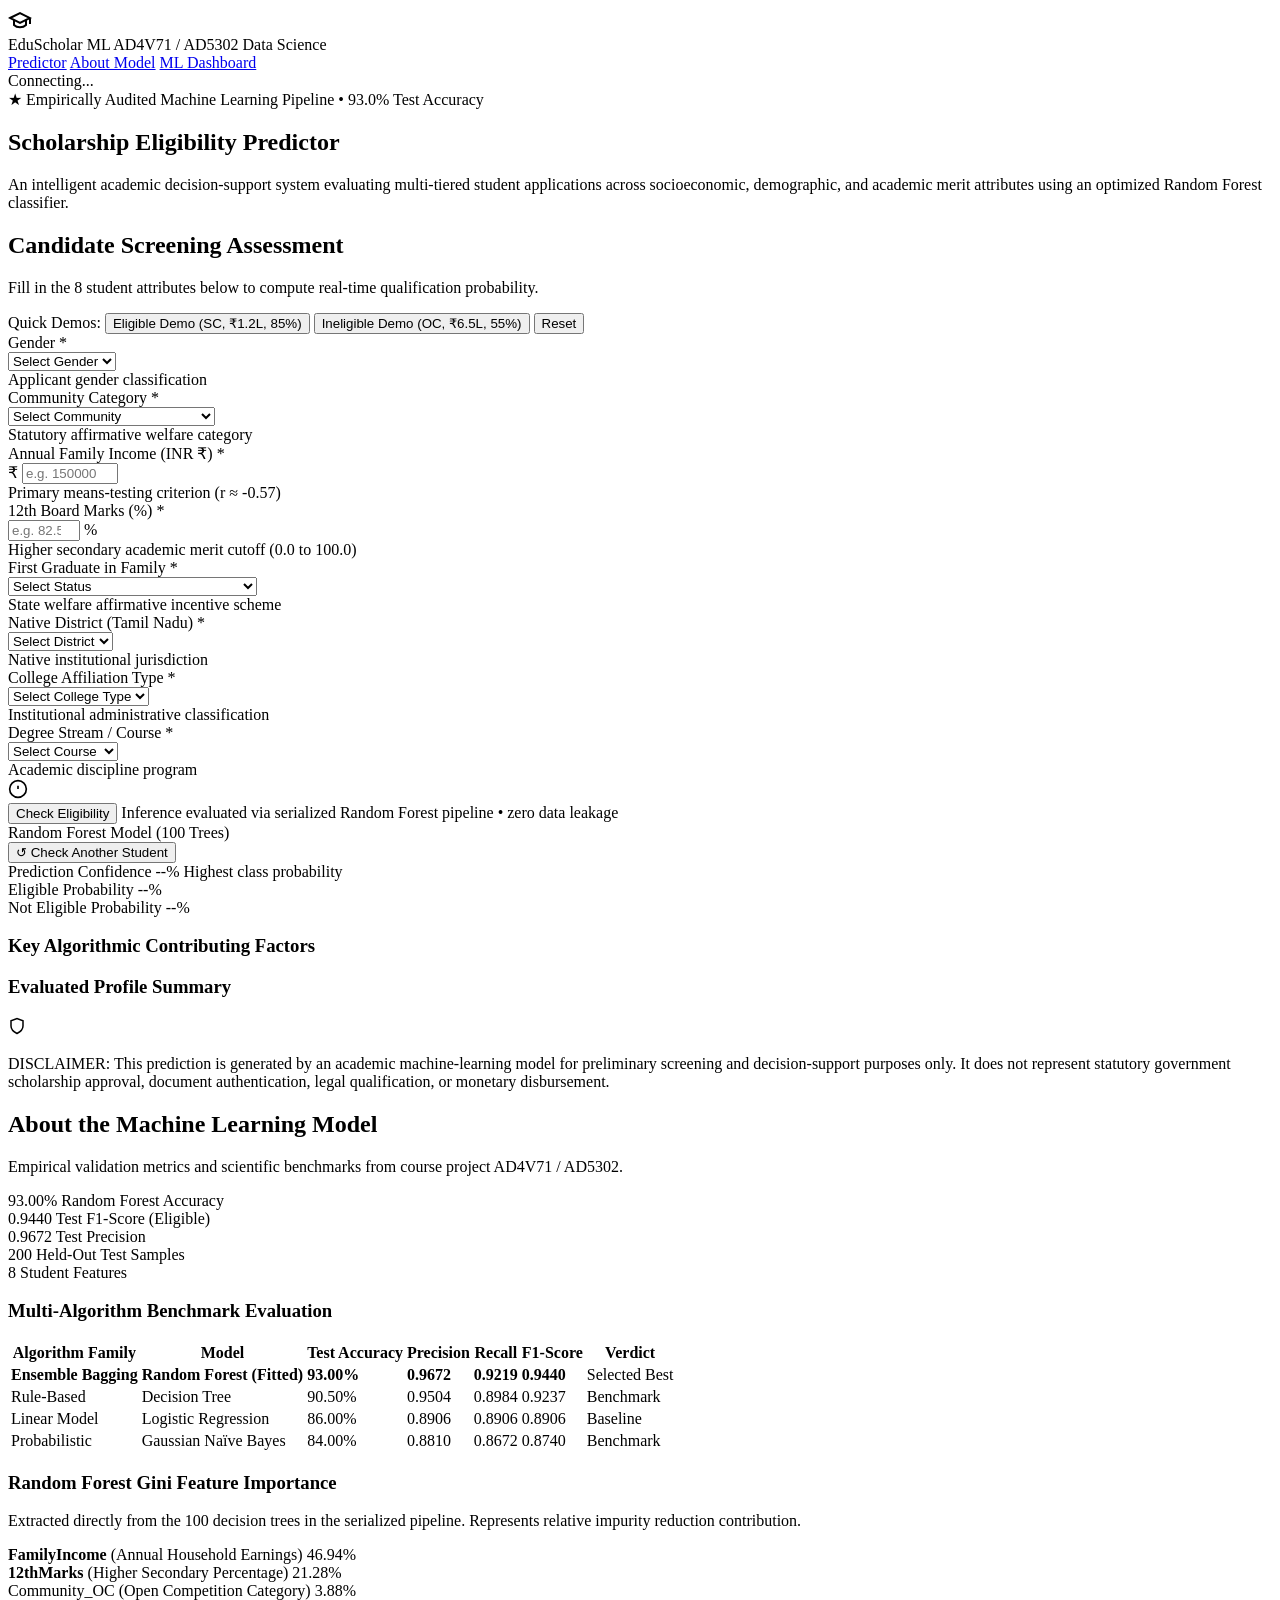
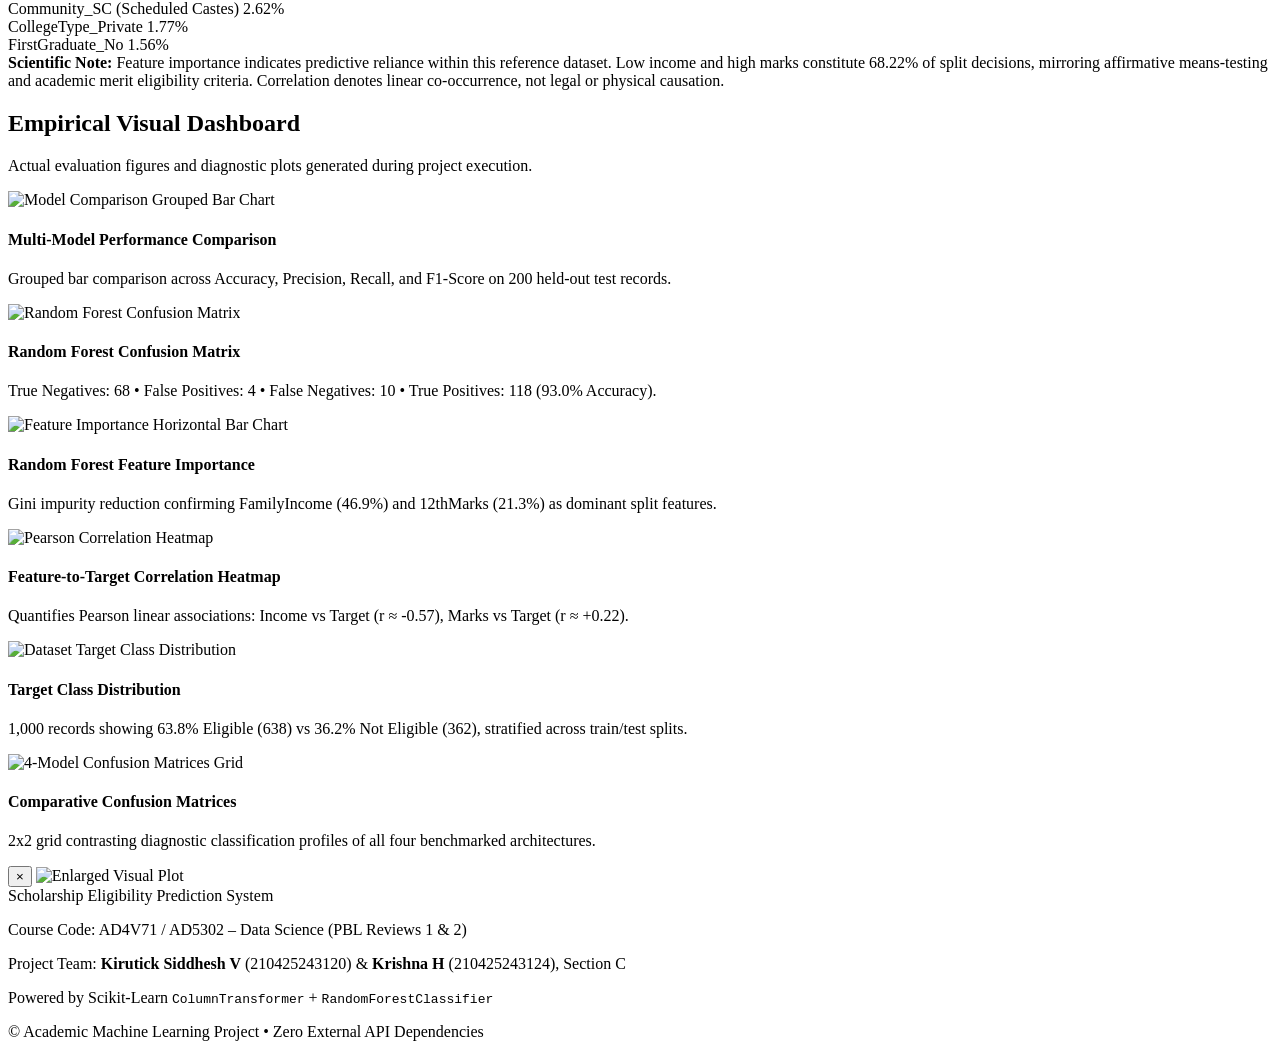
==== web/templates/index.html @ 1b5225aa "Add Vercel deployment and web interface" ====
<!DOCTYPE html>
<html lang="en">
<head>
  <meta charset="UTF-8">
  <meta name="viewport" content="width=device-width, initial-scale=1.0">
  <title>Scholarship Eligibility Predictor | Data Science ML System</title>
  <link rel="preconnect" href="https://fonts.googleapis.com">
  <link rel="preconnect" href="https://fonts.gstatic.com" crossorigin>
  <link href="https://fonts.googleapis.com/css2?family=Outfit:wght@300;400;500;600;700;800&family=Plus+Jakarta+Sans:wght@400;500;600;700&display=swap" rel="stylesheet">
  <link rel="icon" href="data:image/svg+xml,<svg xmlns='http://www.w3.org/2000/svg' viewBox='0 0 24 24' fill='%234F46E5'><path d='M12 2L1 7l11 5 9-4.09V17h2V7L12 2zm-7 8.18v5.64C5 18.78 8.13 21 12 21s7-2.22 7-5.18v-5.64l-7 3.18-7-3.18z'/></svg>">
  <link rel="stylesheet" href="/static/css/style.css">
</head>
<body>
  <!-- Header / Navigation Bar -->
  <header class="site-header">
    <div class="header-container">
      <div class="brand">
        <div class="brand-icon">
          <svg width="24" height="24" viewBox="0 0 24 24" fill="none" stroke="currentColor" stroke-width="2">
            <path d="M22 10v6M2 10l10-5 10 5-10 5z"></path>
            <path d="M6 12v5c3 3 9 3 12 0v-5"></path>
          </svg>
        </div>
        <div class="brand-text">
          <span class="brand-title">EduScholar ML</span>
          <span class="brand-subtitle">AD4V71 / AD5302 Data Science</span>
        </div>
      </div>
      <nav class="nav-links">
        <a href="#predictor" class="nav-link active">Predictor</a>
        <a href="#about-model" class="nav-link">About Model</a>
        <a href="#dashboard" class="nav-link">ML Dashboard</a>
        <div class="system-status-pill" id="system-status-pill" title="Server & Pipeline Status">
          <span class="status-dot"></span>
          <span id="status-text">Connecting...</span>
        </div>
      </nav>
    </div>
  </header>

  <!-- Hero Section -->
  <section class="hero-section">
    <div class="hero-content">
      <div class="hero-badge">
        <span class="badge-icon">&#9733;</span>
        <span>Empirically Audited Machine Learning Pipeline &bull; 93.0% Test Accuracy</span>
      </div>
      <h1 class="hero-title">Scholarship Eligibility Predictor</h1>
      <p class="hero-description">
        An intelligent academic decision-support system evaluating multi-tiered student applications 
        across socioeconomic, demographic, and academic merit attributes using an optimized 
        Random Forest classifier.
      </p>
    </div>
  </section>

  <!-- Main Container -->
  <main class="main-content">
    <!-- Predictor Card Section -->
    <section id="predictor" class="section-container">
      <div class="card predictor-card">
        <div class="card-header">
          <div class="card-header-titles">
            <h2 class="card-title">Candidate Screening Assessment</h2>
            <p class="card-subtitle">Fill in the 8 student attributes below to compute real-time qualification probability.</p>
          </div>
          <div class="preset-buttons">
            <span class="preset-label">Quick Demos:</span>
            <button type="button" class="btn btn-sm btn-outline" id="load-eligible-btn" title="Load verified eligible applicant profile">
              Eligible Demo (SC, ₹1.2L, 85%)
            </button>
            <button type="button" class="btn btn-sm btn-outline" id="load-ineligible-btn" title="Load verified ineligible applicant profile">
              Ineligible Demo (OC, ₹6.5L, 55%)
            </button>
            <button type="button" class="btn btn-sm btn-ghost" id="reset-form-btn" title="Reset all input fields">
              Reset
            </button>
          </div>
        </div>

        <form id="prediction-form" class="prediction-form" novalidate>
          <div class="form-grid">
            <!-- Field 1: Gender -->
            <div class="form-group">
              <label for="gender" class="form-label">
                Gender <span class="required">*</span>
              </label>
              <div class="select-wrapper">
                <select id="gender" name="Gender" class="form-select" required>
                  <option value="" disabled selected>Select Gender</option>
                  <option value="Female">Female</option>
                  <option value="Male">Male</option>
                </select>
              </div>
              <span class="field-hint">Applicant gender classification</span>
            </div>

            <!-- Field 2: Community -->
            <div class="form-group">
              <label for="community" class="form-label">
                Community Category <span class="required">*</span>
              </label>
              <div class="select-wrapper">
                <select id="community" name="Community" class="form-select" required>
                  <option value="" disabled selected>Select Community</option>
                  <option value="BC">BC (Backward Classes)</option>
                  <option value="MBC">MBC (Most Backward Classes)</option>
                  <option value="SC">SC (Scheduled Castes)</option>
                  <option value="ST">ST (Scheduled Tribes)</option>
                  <option value="OC">OC (Open Competition)</option>
                </select>
              </div>
              <span class="field-hint">Statutory affirmative welfare category</span>
            </div>

            <!-- Field 3: Family Income -->
            <div class="form-group">
              <label for="familyIncome" class="form-label">
                Annual Family Income (INR ₹) <span class="required">*</span>
              </label>
              <div class="input-prefix-wrapper">
                <span class="input-prefix">&#8377;</span>
                <input 
                  type="number" 
                  id="familyIncome" 
                  name="FamilyIncome" 
                  class="form-input" 
                  placeholder="e.g. 150000" 
                  min="0" 
                  max="10000000" 
                  step="1000"
                  required
                >
              </div>
              <div class="field-meta">
                <span class="field-hint">Primary means-testing criterion (r &approx; -0.57)</span>
                <span id="income-formatted" class="formatted-tag"></span>
              </div>
            </div>

            <!-- Field 4: 12th Marks -->
            <div class="form-group">
              <label for="twelfthMarks" class="form-label">
                12th Board Marks (%) <span class="required">*</span>
              </label>
              <div class="input-suffix-wrapper">
                <input 
                  type="number" 
                  id="twelfthMarks" 
                  name="12thMarks" 
                  class="form-input" 
                  placeholder="e.g. 82.5" 
                  min="0" 
                  max="100" 
                  step="0.1"
                  required
                >
                <span class="input-suffix">%</span>
              </div>
              <span class="field-hint">Higher secondary academic merit cutoff (0.0 to 100.0)</span>
            </div>

            <!-- Field 5: First Graduate -->
            <div class="form-group">
              <label for="firstGraduate" class="form-label">
                First Graduate in Family <span class="required">*</span>
              </label>
              <div class="select-wrapper">
                <select id="firstGraduate" name="FirstGraduate" class="form-select" required>
                  <option value="" disabled selected>Select Status</option>
                  <option value="Yes">Yes (First Generation Degree Student)</option>
                  <option value="No">No</option>
                </select>
              </div>
              <span class="field-hint">State welfare affirmative incentive scheme</span>
            </div>

            <!-- Field 6: District -->
            <div class="form-group">
              <label for="district" class="form-label">
                Native District (Tamil Nadu) <span class="required">*</span>
              </label>
              <div class="select-wrapper">
                <select id="district" name="District" class="form-select" required>
                  <option value="" disabled selected>Select District</option>
                  <option value="Chennai">Chennai</option>
                  <option value="Coimbatore">Coimbatore</option>
                  <option value="Erode">Erode</option>
                  <option value="Kanchipuram">Kanchipuram</option>
                  <option value="Madurai">Madurai</option>
                  <option value="Salem">Salem</option>
                  <option value="Thanjavur">Thanjavur</option>
                  <option value="Tiruchirappalli">Tiruchirappalli</option>
                  <option value="Tirunelveli">Tirunelveli</option>
                  <option value="Vellore">Vellore</option>
                </select>
              </div>
              <span class="field-hint">Native institutional jurisdiction</span>
            </div>

            <!-- Field 7: College Type -->
            <div class="form-group">
              <label for="collegeType" class="form-label">
                College Affiliation Type <span class="required">*</span>
              </label>
              <div class="select-wrapper">
                <select id="collegeType" name="CollegeType" class="form-select" required>
                  <option value="" disabled selected>Select College Type</option>
                  <option value="Government">Government</option>
                  <option value="Government Aided">Government Aided</option>
                  <option value="Private">Private</option>
                </select>
              </div>
              <span class="field-hint">Institutional administrative classification</span>
            </div>

            <!-- Field 8: Course -->
            <div class="form-group">
              <label for="course" class="form-label">
                Degree Stream / Course <span class="required">*</span>
              </label>
              <div class="select-wrapper">
                <select id="course" name="Course" class="form-select" required>
                  <option value="" disabled selected>Select Course</option>
                  <option value="Engineering">Engineering</option>
                  <option value="Arts & Science">Arts & Science</option>
                  <option value="Commerce">Commerce</option>
                  <option value="Management">Management</option>
                  <option value="Medical">Medical</option>
                </select>
              </div>
              <span class="field-hint">Academic discipline program</span>
            </div>
          </div>

          <!-- Error Alert Banner -->
          <div id="form-error" class="error-banner hidden" role="alert">
            <svg width="20" height="20" viewBox="0 0 24 24" fill="none" stroke="currentColor" stroke-width="2">
              <circle cx="12" cy="12" r="10"></circle>
              <line x1="12" y1="8" x2="12" y2="12"></line>
              <line x1="12" y1="16" x2="12.01" y2="16"></line>
            </svg>
            <span id="error-message"></span>
          </div>

          <!-- Submit Action -->
          <div class="form-actions">
            <button type="submit" class="btn btn-primary btn-lg" id="submit-btn">
              <span class="btn-text">Check Eligibility</span>
              <span class="btn-spinner hidden" id="btn-spinner"></span>
            </button>
            <span class="action-note">Inference evaluated via serialized Random Forest pipeline &bull; zero data leakage</span>
          </div>
        </form>
      </div>

      <!-- Result Card Container (Dynamically Revealed) -->
      <div id="result-container" class="result-card hidden">
        <div class="result-header">
          <div class="result-badge-container">
            <div id="result-badge" class="result-badge">
              <span id="result-icon" class="result-icon"></span>
              <span id="result-title" class="result-title"></span>
            </div>
            <span class="result-meta-tag">Random Forest Model (100 Trees)</span>
          </div>
          <button type="button" class="btn btn-sm btn-outline" id="check-another-btn">
            &#8634; Check Another Student
          </button>
        </div>

        <div class="result-body">
          <!-- Probability Meters -->
          <div class="metrics-grid">
            <div class="metric-card">
              <span class="metric-label">Prediction Confidence</span>
              <span class="metric-value highlight" id="confidence-value">--%</span>
              <span class="metric-sub">Highest class probability</span>
            </div>
            <div class="metric-card">
              <span class="metric-label">Eligible Probability</span>
              <span class="metric-value" id="eligible-prob-value">--%</span>
              <div class="progress-bar-track">
                <div class="progress-bar-fill eligible-fill" id="eligible-progress" style="width: 0%;"></div>
              </div>
            </div>
            <div class="metric-card">
              <span class="metric-label">Not Eligible Probability</span>
              <span class="metric-value" id="not-eligible-prob-value">--%</span>
              <div class="progress-bar-track">
                <div class="progress-bar-fill ineligible-fill" id="not-eligible-progress" style="width: 0%;"></div>
              </div>
            </div>
          </div>

          <!-- Decision Factors Summary -->
          <div class="factors-section">
            <h3 class="factors-title">Key Algorithmic Contributing Factors</h3>
            <ul class="factors-list" id="factors-list"></ul>
          </div>

          <!-- Student Input Summary Breakdown -->
          <div class="summary-section">
            <h3 class="summary-title">Evaluated Profile Summary</h3>
            <div class="summary-grid" id="summary-grid"></div>
          </div>

          <!-- Mandatory Disclaimer -->
          <div class="disclaimer-box">
            <svg width="18" height="18" viewBox="0 0 24 24" fill="none" stroke="currentColor" stroke-width="2">
              <path d="M12 22s8-4 8-10V5l-8-3-8 3v7c0 6 8 10 8 10z"></path>
            </svg>
            <p id="disclaimer-text">
              DISCLAIMER: This prediction is generated by an academic machine-learning model for preliminary 
              screening and decision-support purposes only. It does not represent statutory government scholarship 
              approval, document authentication, legal qualification, or monetary disbursement.
            </p>
          </div>
        </div>
      </div>
    </section>

    <!-- About the Model Section -->
    <section id="about-model" class="section-container">
      <div class="card info-card">
        <div class="card-header">
          <div>
            <h2 class="card-title">About the Machine Learning Model</h2>
            <p class="card-subtitle">Empirical validation metrics and scientific benchmarks from course project AD4V71 / AD5302.</p>
          </div>
        </div>

        <!-- Key Stats Pills -->
        <div class="stats-overview-grid">
          <div class="stat-pill">
            <span class="stat-num">93.00%</span>
            <span class="stat-desc">Random Forest Accuracy</span>
          </div>
          <div class="stat-pill">
            <span class="stat-num">0.9440</span>
            <span class="stat-desc">Test F1-Score (Eligible)</span>
          </div>
          <div class="stat-pill">
            <span class="stat-num">0.9672</span>
            <span class="stat-desc">Test Precision</span>
          </div>
          <div class="stat-pill">
            <span class="stat-num">200</span>
            <span class="stat-desc">Held-Out Test Samples</span>
          </div>
          <div class="stat-pill">
            <span class="stat-num">8</span>
            <span class="stat-desc">Student Features</span>
          </div>
        </div>

        <!-- Algorithm Comparison Table -->
        <div class="table-container">
          <h3 class="sub-heading">Multi-Algorithm Benchmark Evaluation</h3>
          <table class="data-table">
            <thead>
              <tr>
                <th>Algorithm Family</th>
                <th>Model</th>
                <th>Test Accuracy</th>
                <th>Precision</th>
                <th>Recall</th>
                <th>F1-Score</th>
                <th>Verdict</th>
              </tr>
            </thead>
            <tbody>
              <tr class="highlight-row">
                <td><strong>Ensemble Bagging</strong></td>
                <td><strong>Random Forest (Fitted)</strong></td>
                <td><strong>93.00%</strong></td>
                <td><strong>0.9672</strong></td>
                <td><strong>0.9219</strong></td>
                <td><strong>0.9440</strong></td>
                <td><span class="badge badge-success">Selected Best</span></td>
              </tr>
              <tr>
                <td>Rule-Based</td>
                <td>Decision Tree</td>
                <td>90.50%</td>
                <td>0.9504</td>
                <td>0.8984</td>
                <td>0.9237</td>
                <td><span class="badge">Benchmark</span></td>
              </tr>
              <tr>
                <td>Linear Model</td>
                <td>Logistic Regression</td>
                <td>86.00%</td>
                <td>0.8906</td>
                <td>0.8906</td>
                <td>0.8906</td>
                <td><span class="badge">Baseline</span></td>
              </tr>
              <tr>
                <td>Probabilistic</td>
                <td>Gaussian Naïve Bayes</td>
                <td>84.00%</td>
                <td>0.8810</td>
                <td>0.8672</td>
                <td>0.8740</td>
                <td><span class="badge">Benchmark</span></td>
              </tr>
            </tbody>
          </table>
        </div>

        <!-- Feature Importance Table -->
        <div class="feature-importance-section">
          <h3 class="sub-heading">Random Forest Gini Feature Importance</h3>
          <p class="section-p">Extracted directly from the 100 decision trees in the serialized pipeline. Represents relative impurity reduction contribution.</p>
          <div class="fi-bars-list">
            <div class="fi-row">
              <div class="fi-meta">
                <span class="fi-name"><strong>FamilyIncome</strong> (Annual Household Earnings)</span>
                <span class="fi-val">46.94%</span>
              </div>
              <div class="fi-bar-track">
                <div class="fi-bar-fill primary-fill" style="width: 46.94%;"></div>
              </div>
            </div>
            <div class="fi-row">
              <div class="fi-meta">
                <span class="fi-name"><strong>12thMarks</strong> (Higher Secondary Percentage)</span>
                <span class="fi-val">21.28%</span>
              </div>
              <div class="fi-bar-track">
                <div class="fi-bar-fill secondary-fill" style="width: 21.28%;"></div>
              </div>
            </div>
            <div class="fi-row">
              <div class="fi-meta">
                <span class="fi-name">Community_OC (Open Competition Category)</span>
                <span class="fi-val">3.88%</span>
              </div>
              <div class="fi-bar-track">
                <div class="fi-bar-fill" style="width: 3.88%;"></div>
              </div>
            </div>
            <div class="fi-row">
              <div class="fi-meta">
                <span class="fi-name">Community_SC (Scheduled Castes)</span>
                <span class="fi-val">2.62%</span>
              </div>
              <div class="fi-bar-track">
                <div class="fi-bar-fill" style="width: 2.62%;"></div>
              </div>
            </div>
            <div class="fi-row">
              <div class="fi-meta">
                <span class="fi-name">CollegeType_Private</span>
                <span class="fi-val">1.77%</span>
              </div>
              <div class="fi-bar-track">
                <div class="fi-bar-fill" style="width: 1.77%;"></div>
              </div>
            </div>
            <div class="fi-row">
              <div class="fi-meta">
                <span class="fi-name">FirstGraduate_No</span>
                <span class="fi-val">1.56%</span>
              </div>
              <div class="fi-bar-track">
                <div class="fi-bar-fill" style="width: 1.56%;"></div>
              </div>
            </div>
          </div>
          <div class="note-box">
            <strong>Scientific Note:</strong> Feature importance indicates predictive reliance within this reference dataset. Low income and high marks constitute 68.22% of split decisions, mirroring affirmative means-testing and academic merit eligibility criteria. Correlation denotes linear co-occurrence, not legal or physical causation.
          </div>
        </div>
      </div>
    </section>

    <!-- Visual Dashboard Section -->
    <section id="dashboard" class="section-container">
      <div class="card dashboard-card">
        <div class="card-header">
          <div>
            <h2 class="card-title">Empirical Visual Dashboard</h2>
            <p class="card-subtitle">Actual evaluation figures and diagnostic plots generated during project execution.</p>
          </div>
        </div>

        <div class="plots-grid">
          <!-- Plot 1: Model Comparison -->
          <div class="plot-card">
            <div class="plot-img-wrapper">
              <img src="/plots/model_comparison.png" alt="Model Comparison Grouped Bar Chart" loading="lazy" class="plot-img">
            </div>
            <div class="plot-details">
              <h4 class="plot-title">Multi-Model Performance Comparison</h4>
              <p class="plot-desc">Grouped bar comparison across Accuracy, Precision, Recall, and F1-Score on 200 held-out test records.</p>
            </div>
          </div>

          <!-- Plot 2: Random Forest Confusion Matrix -->
          <div class="plot-card">
            <div class="plot-img-wrapper">
              <img src="/plots/confusion_matrix_random_forest.png" alt="Random Forest Confusion Matrix" loading="lazy" class="plot-img">
            </div>
            <div class="plot-details">
              <h4 class="plot-title">Random Forest Confusion Matrix</h4>
              <p class="plot-desc">True Negatives: 68 &bull; False Positives: 4 &bull; False Negatives: 10 &bull; True Positives: 118 (93.0% Accuracy).</p>
            </div>
          </div>

          <!-- Plot 3: Feature Importance -->
          <div class="plot-card">
            <div class="plot-img-wrapper">
              <img src="/plots/random_forest_feature_importance.png" alt="Feature Importance Horizontal Bar Chart" loading="lazy" class="plot-img">
            </div>
            <div class="plot-details">
              <h4 class="plot-title">Random Forest Feature Importance</h4>
              <p class="plot-desc">Gini impurity reduction confirming FamilyIncome (46.9%) and 12thMarks (21.3%) as dominant split features.</p>
            </div>
          </div>

          <!-- Plot 4: Correlation Heatmap -->
          <div class="plot-card">
            <div class="plot-img-wrapper">
              <img src="/plots/correlation_heatmap.png" alt="Pearson Correlation Heatmap" loading="lazy" class="plot-img">
            </div>
            <div class="plot-details">
              <h4 class="plot-title">Feature-to-Target Correlation Heatmap</h4>
              <p class="plot-desc">Quantifies Pearson linear associations: Income vs Target (r &approx; -0.57), Marks vs Target (r &approx; +0.22).</p>
            </div>
          </div>

          <!-- Plot 5: Target Distribution -->
          <div class="plot-card">
            <div class="plot-img-wrapper">
              <img src="/plots/target_distribution.png" alt="Dataset Target Class Distribution" loading="lazy" class="plot-img">
            </div>
            <div class="plot-details">
              <h4 class="plot-title">Target Class Distribution</h4>
              <p class="plot-desc">1,000 records showing 63.8% Eligible (638) vs 36.2% Not Eligible (362), stratified across train/test splits.</p>
            </div>
          </div>

          <!-- Plot 6: 4-Model Confusion Matrices Grid -->
          <div class="plot-card">
            <div class="plot-img-wrapper">
              <img src="/plots/confusion_matrices.png" alt="4-Model Confusion Matrices Grid" loading="lazy" class="plot-img">
            </div>
            <div class="plot-details">
              <h4 class="plot-title">Comparative Confusion Matrices</h4>
              <p class="plot-desc">2x2 grid contrasting diagnostic classification profiles of all four benchmarked architectures.</p>
            </div>
          </div>
        </div>
      </div>
    </section>
  </main>

  <!-- Image Lightbox Modal -->
  <div id="image-modal" class="modal hidden" role="dialog" aria-modal="true">
    <div class="modal-backdrop"></div>
    <div class="modal-dialog">
      <button type="button" class="modal-close" id="modal-close" aria-label="Close modal">&times;</button>
      <img id="modal-img" src="" alt="Enlarged Visual Plot" class="modal-img">
      <div id="modal-caption" class="modal-caption"></div>
    </div>
  </div>

  <!-- Footer -->
  <footer class="site-footer">
    <div class="footer-container">
      <div class="footer-col">
        <span class="footer-brand">Scholarship Eligibility Prediction System</span>
        <p class="footer-meta">Course Code: AD4V71 / AD5302 &ndash; Data Science (PBL Reviews 1 &amp; 2)</p>
        <p class="footer-authors">Project Team: <strong>Kirutick Siddhesh V</strong> (210425243120) &amp; <strong>Krishna H</strong> (210425243124), Section C</p>
      </div>
      <div class="footer-col text-right">
        <span class="footer-model-info">Powered by Scikit-Learn <code>ColumnTransformer</code> + <code>RandomForestClassifier</code></span>
        <p class="footer-copy">&copy; Academic Machine Learning Project &bull; Zero External API Dependencies</p>
      </div>
    </div>
  </footer>

  <script src="/static/js/app.js"></script>
</body>
</html>
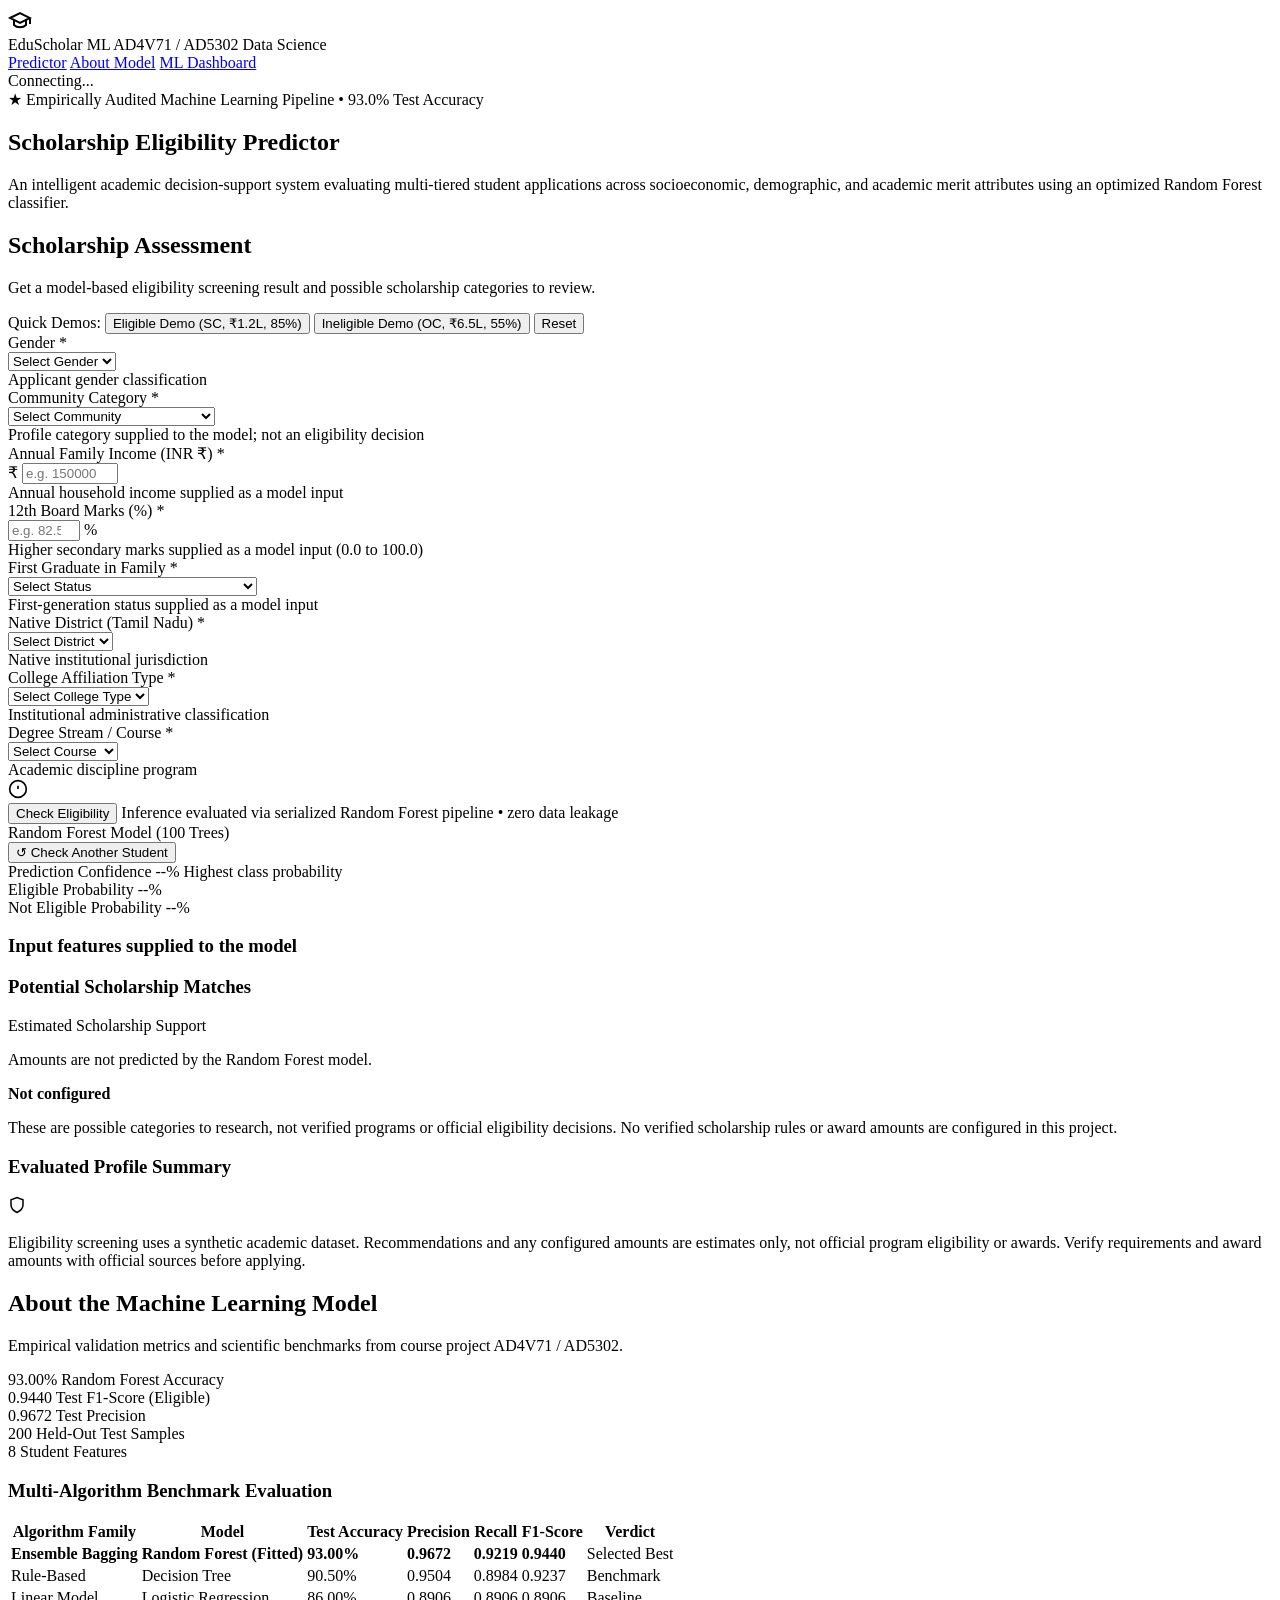
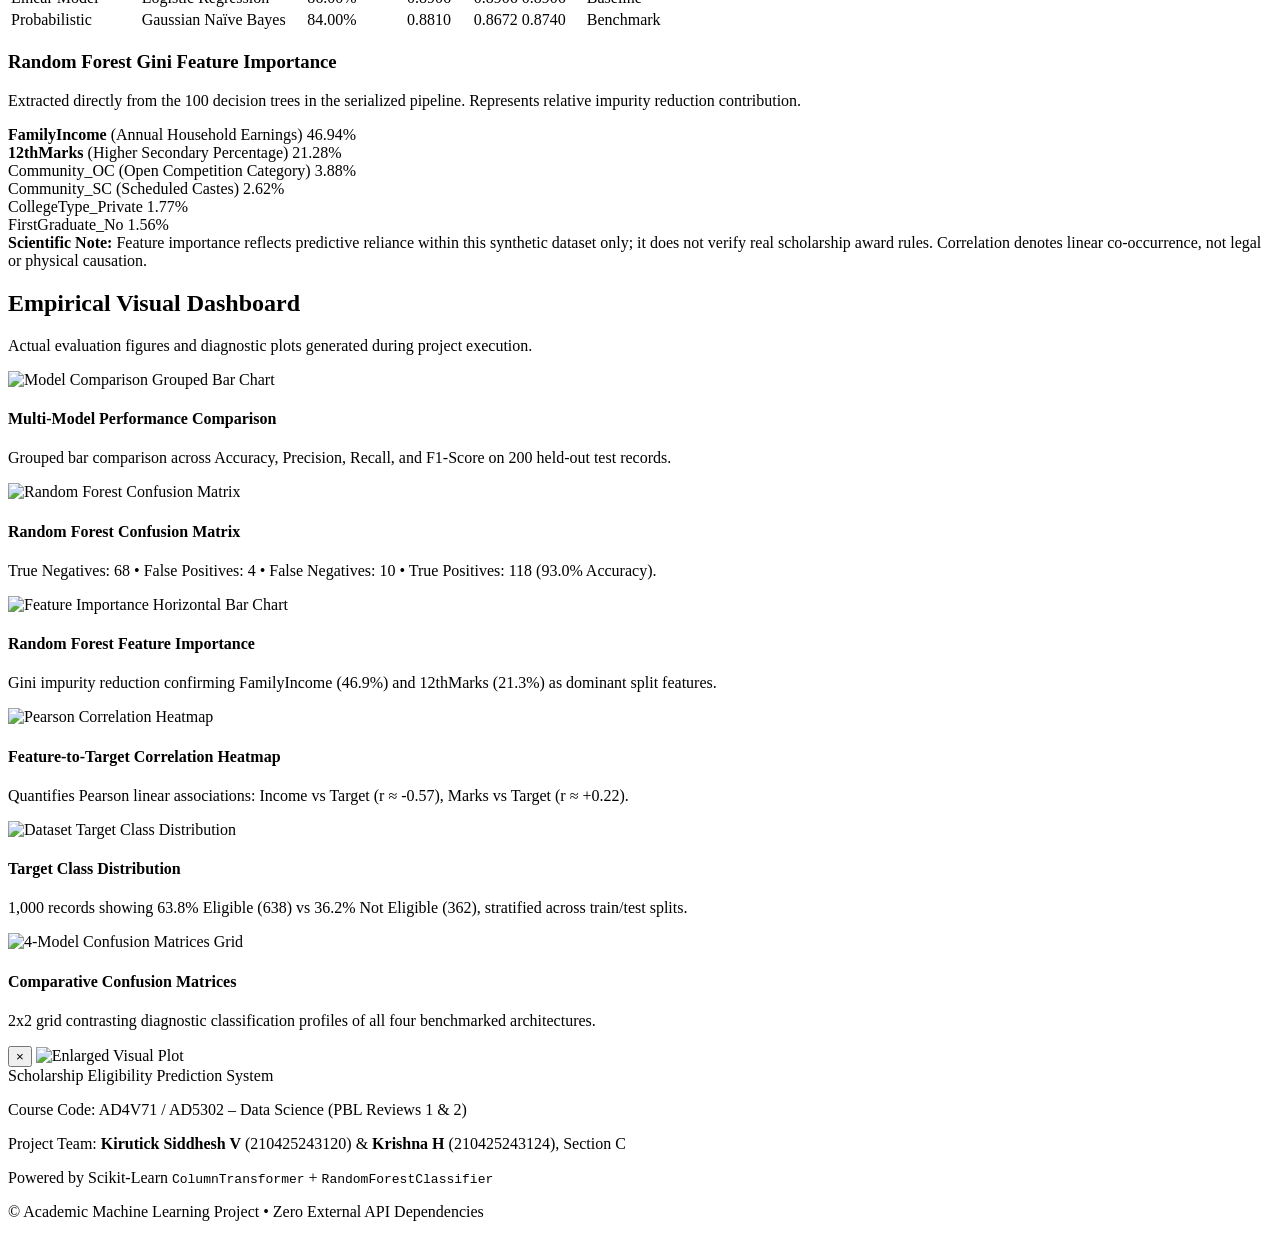
==== commit c9785f70: "Add scholarship recommendations and amount estimation" ====
--- a/web/templates/index.html
+++ b/web/templates/index.html
@@ -61,8 +61,8 @@
       <div class="card predictor-card">
         <div class="card-header">
           <div class="card-header-titles">
-            <h2 class="card-title">Candidate Screening Assessment</h2>
-            <p class="card-subtitle">Fill in the 8 student attributes below to compute real-time qualification probability.</p>
+            <h2 class="card-title">Scholarship Assessment</h2>
+            <p class="card-subtitle">Get a model-based eligibility screening result and possible scholarship categories to review.</p>
           </div>
           <div class="preset-buttons">
             <span class="preset-label">Quick Demos:</span>
@@ -110,7 +110,7 @@
                   <option value="OC">OC (Open Competition)</option>
                 </select>
               </div>
-              <span class="field-hint">Statutory affirmative welfare category</span>
+              <span class="field-hint">Profile category supplied to the model; not an eligibility decision</span>
             </div>
 
             <!-- Field 3: Family Income -->
@@ -133,7 +133,7 @@
                 >
               </div>
               <div class="field-meta">
-                <span class="field-hint">Primary means-testing criterion (r &approx; -0.57)</span>
+                <span class="field-hint">Annual household income supplied as a model input</span>
                 <span id="income-formatted" class="formatted-tag"></span>
               </div>
             </div>
@@ -157,7 +157,7 @@
                 >
                 <span class="input-suffix">%</span>
               </div>
-              <span class="field-hint">Higher secondary academic merit cutoff (0.0 to 100.0)</span>
+              <span class="field-hint">Higher secondary marks supplied as a model input (0.0 to 100.0)</span>
             </div>
 
             <!-- Field 5: First Graduate -->
@@ -172,7 +172,7 @@
                   <option value="No">No</option>
                 </select>
               </div>
-              <span class="field-hint">State welfare affirmative incentive scheme</span>
+              <span class="field-hint">First-generation status supplied as a model input</span>
             </div>
 
             <!-- Field 6: District -->
@@ -295,9 +295,25 @@
 
           <!-- Decision Factors Summary -->
           <div class="factors-section">
-            <h3 class="factors-title">Key Algorithmic Contributing Factors</h3>
+            <h3 class="factors-title">Input features supplied to the model</h3>
             <ul class="factors-list" id="factors-list"></ul>
           </div>
+
+          <section class="recommendations-section" aria-labelledby="recommendations-title">
+            <h3 class="factors-title" id="recommendations-title">Potential Scholarship Matches</h3>
+            <div class="support-estimate-card">
+              <div>
+                <span class="support-estimate-label">Estimated Scholarship Support</span>
+                <p class="support-estimate-note">Amounts are not predicted by the Random Forest model.</p>
+              </div>
+              <strong id="estimated-support">Not configured</strong>
+            </div>
+            <ul class="recommendations-list" id="recommendations-list"></ul>
+            <p class="recommendations-disclaimer">
+              These are possible categories to research, not verified programs or official eligibility decisions.
+              No verified scholarship rules or award amounts are configured in this project.
+            </p>
+          </section>
 
           <!-- Student Input Summary Breakdown -->
           <div class="summary-section">
@@ -311,9 +327,9 @@
               <path d="M12 22s8-4 8-10V5l-8-3-8 3v7c0 6 8 10 8 10z"></path>
             </svg>
             <p id="disclaimer-text">
-              DISCLAIMER: This prediction is generated by an academic machine-learning model for preliminary 
-              screening and decision-support purposes only. It does not represent statutory government scholarship 
-              approval, document authentication, legal qualification, or monetary disbursement.
+              Eligibility screening uses a synthetic academic dataset. Recommendations and any configured
+              amounts are estimates only, not official program eligibility or awards. Verify requirements and
+              award amounts with official sources before applying.
             </p>
           </div>
         </div>
@@ -471,7 +487,7 @@
             </div>
           </div>
           <div class="note-box">
-            <strong>Scientific Note:</strong> Feature importance indicates predictive reliance within this reference dataset. Low income and high marks constitute 68.22% of split decisions, mirroring affirmative means-testing and academic merit eligibility criteria. Correlation denotes linear co-occurrence, not legal or physical causation.
+            <strong>Scientific Note:</strong> Feature importance reflects predictive reliance within this synthetic dataset only; it does not verify real scholarship award rules. Correlation denotes linear co-occurrence, not legal or physical causation.
           </div>
         </div>
       </div>
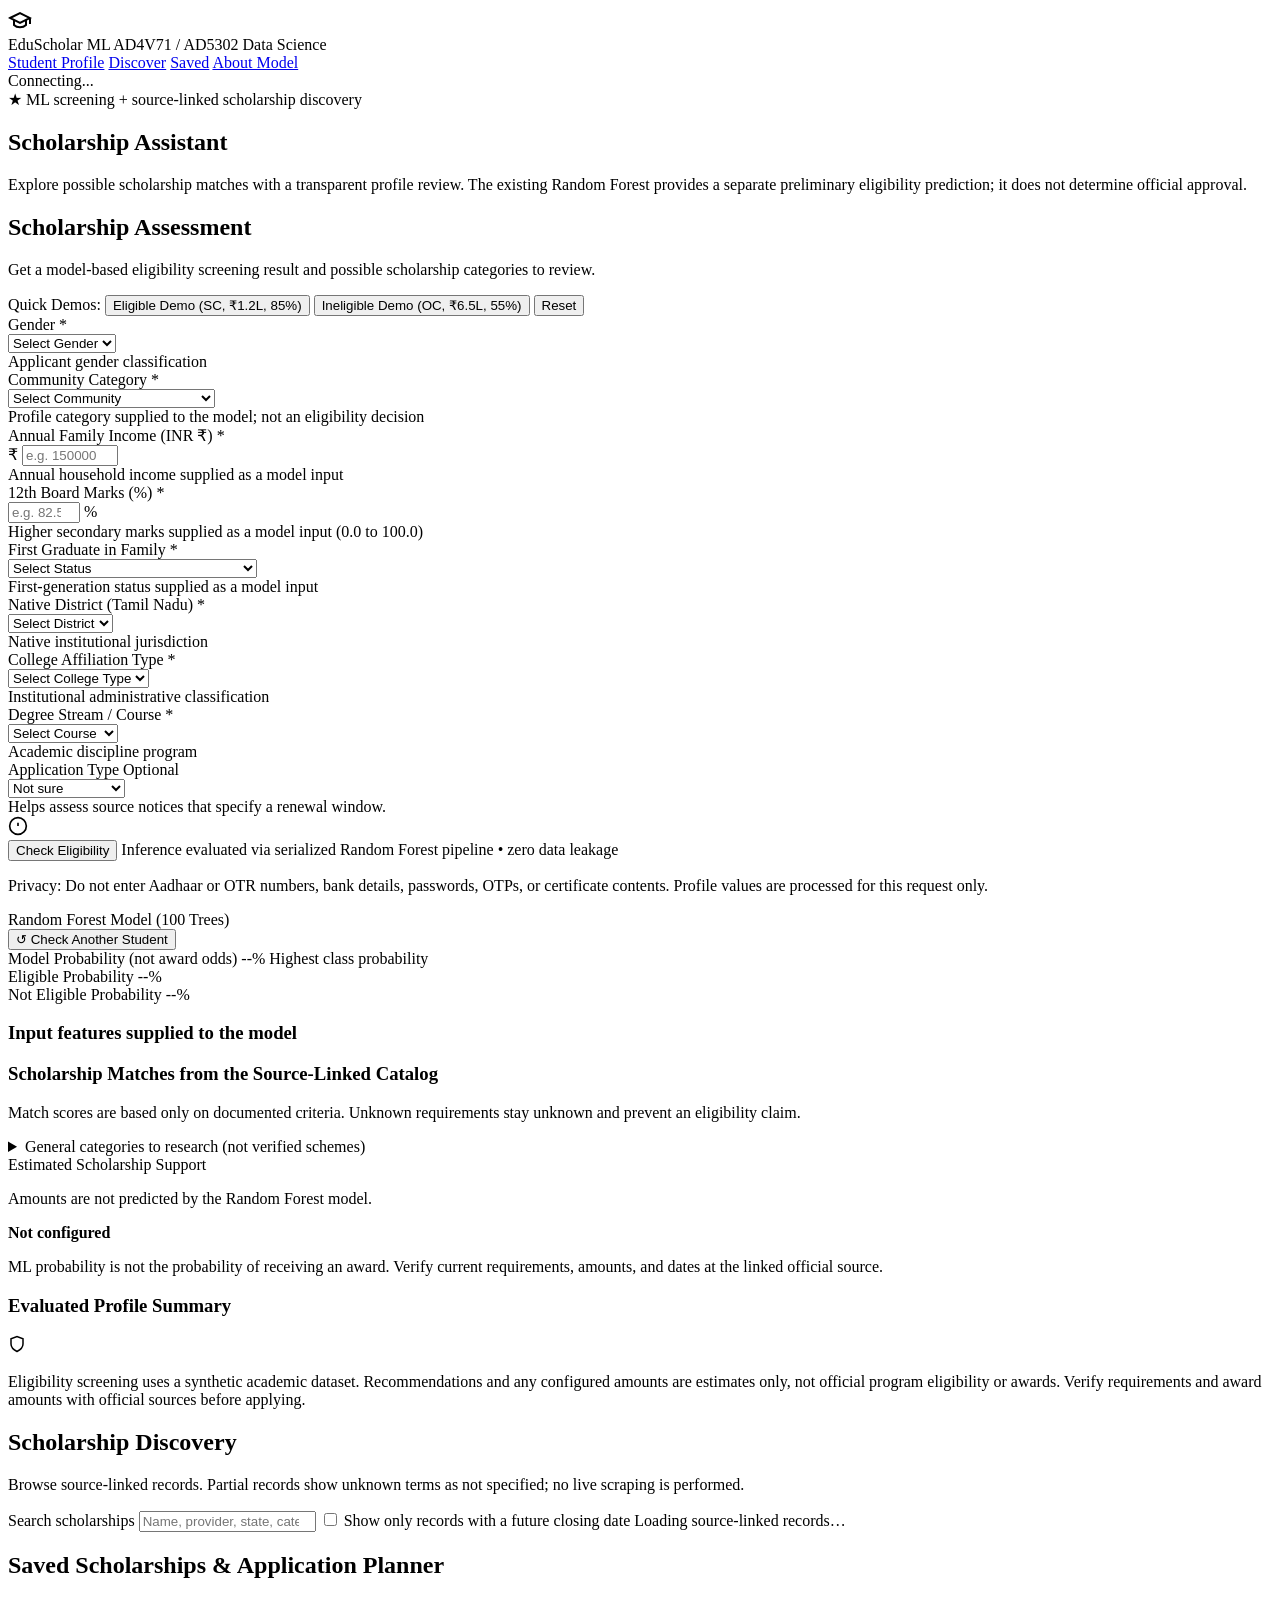
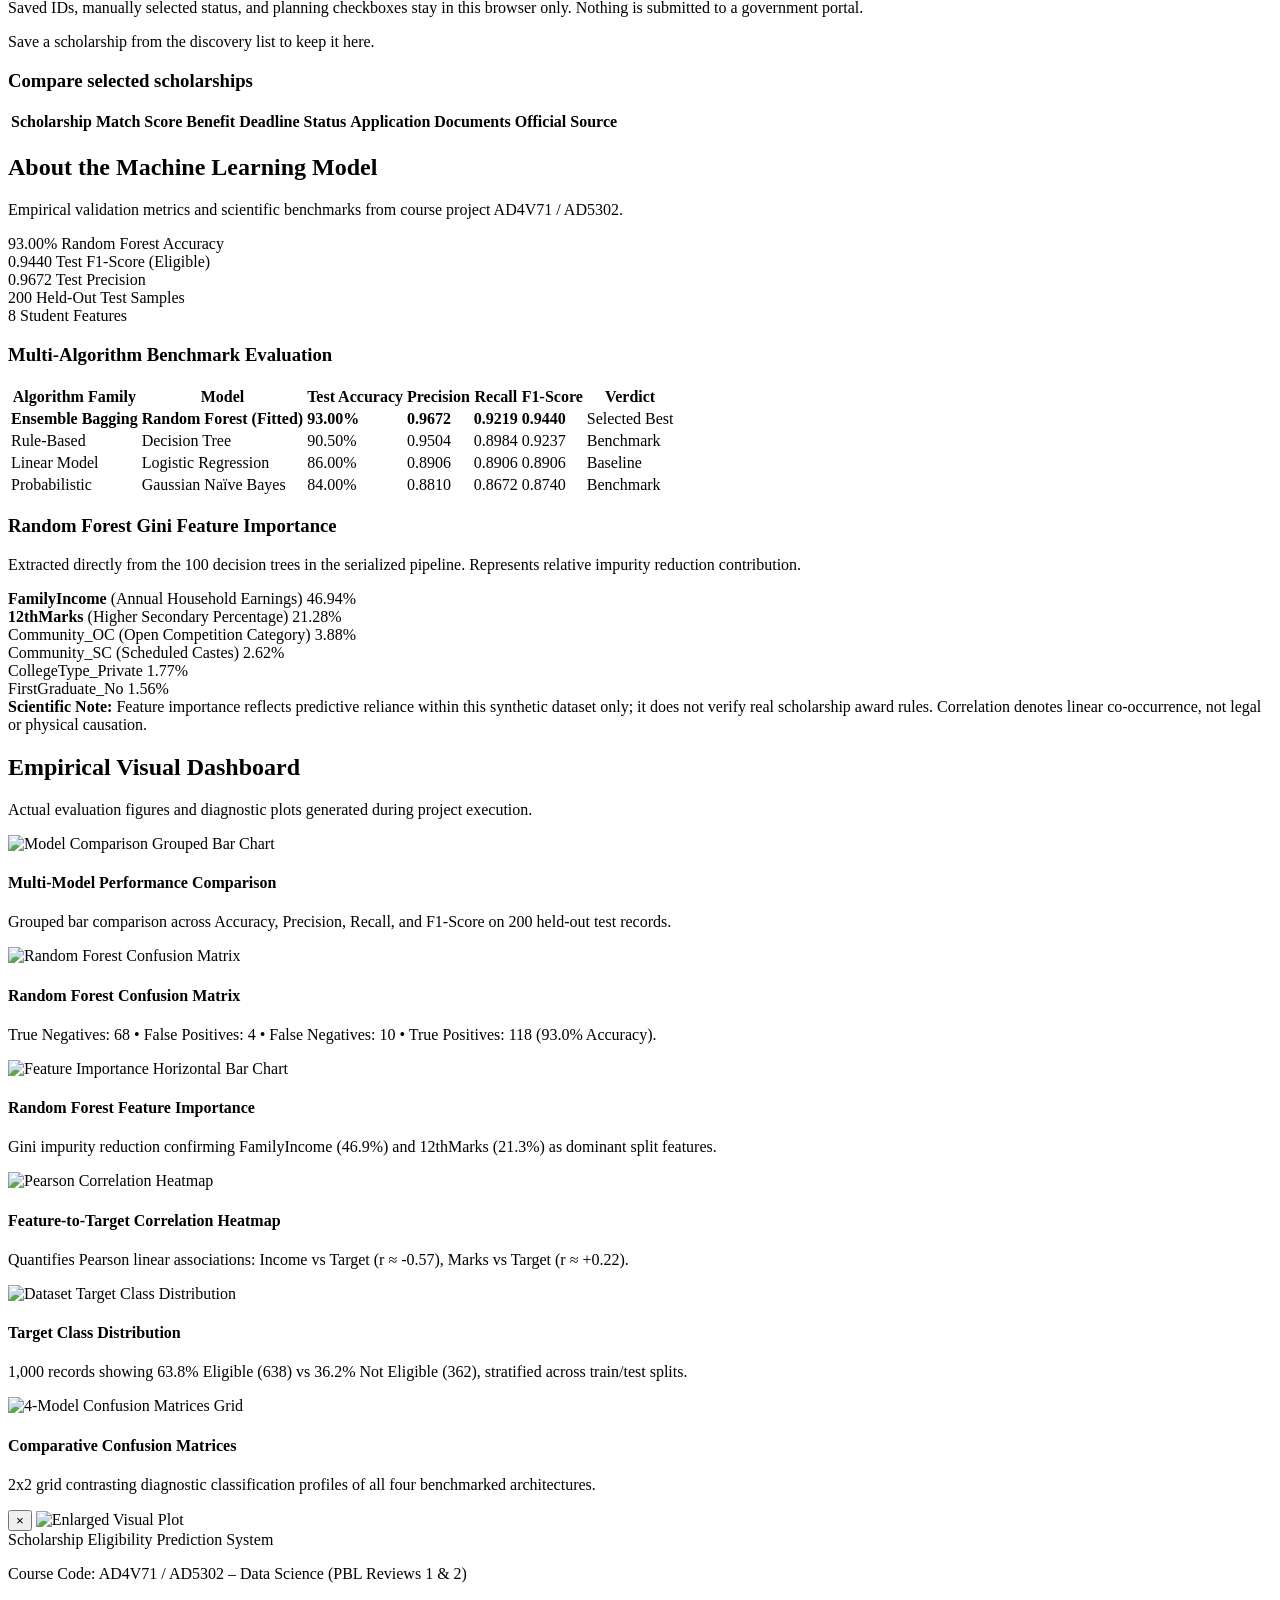
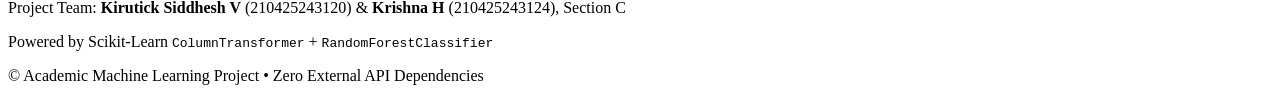
==== commit a0d57b5b: "Add scholarship discovery platform Co-authored-by: Copilot <223556219+Copilot@users.noreply.github.c" ====
--- a/web/templates/index.html
+++ b/web/templates/index.html
@@ -3,7 +3,7 @@
 <head>
   <meta charset="UTF-8">
   <meta name="viewport" content="width=device-width, initial-scale=1.0">
-  <title>Scholarship Eligibility Predictor | Data Science ML System</title>
+  <title>Scholarship Assistant | Eligibility, Discovery & Recommendations</title>
   <link rel="preconnect" href="https://fonts.googleapis.com">
   <link rel="preconnect" href="https://fonts.gstatic.com" crossorigin>
   <link href="https://fonts.googleapis.com/css2?family=Outfit:wght@300;400;500;600;700;800&family=Plus+Jakarta+Sans:wght@400;500;600;700&display=swap" rel="stylesheet">
@@ -27,9 +27,10 @@
         </div>
       </div>
       <nav class="nav-links">
-        <a href="#predictor" class="nav-link active">Predictor</a>
+        <a href="#predictor" class="nav-link active">Student Profile</a>
+        <a href="#scholarships" class="nav-link">Discover</a>
+        <a href="#saved-scholarships" class="nav-link">Saved</a>
         <a href="#about-model" class="nav-link">About Model</a>
-        <a href="#dashboard" class="nav-link">ML Dashboard</a>
         <div class="system-status-pill" id="system-status-pill" title="Server & Pipeline Status">
           <span class="status-dot"></span>
           <span id="status-text">Connecting...</span>
@@ -43,13 +44,12 @@
     <div class="hero-content">
       <div class="hero-badge">
         <span class="badge-icon">&#9733;</span>
-        <span>Empirically Audited Machine Learning Pipeline &bull; 93.0% Test Accuracy</span>
-      </div>
-      <h1 class="hero-title">Scholarship Eligibility Predictor</h1>
+        <span>ML screening + source-linked scholarship discovery</span>
+      </div>
+      <h1 class="hero-title">Scholarship Assistant</h1>
       <p class="hero-description">
-        An intelligent academic decision-support system evaluating multi-tiered student applications 
-        across socioeconomic, demographic, and academic merit attributes using an optimized 
-        Random Forest classifier.
+        Explore possible scholarship matches with a transparent profile review. The existing Random Forest
+        provides a separate preliminary eligibility prediction; it does not determine official approval.
       </p>
     </div>
   </section>
@@ -66,10 +66,10 @@
           </div>
           <div class="preset-buttons">
             <span class="preset-label">Quick Demos:</span>
-            <button type="button" class="btn btn-sm btn-outline" id="load-eligible-btn" title="Load verified eligible applicant profile">
+            <button type="button" class="btn btn-sm btn-outline" id="load-eligible-btn" title="Load an illustrative profile for the eligibility model">
               Eligible Demo (SC, ₹1.2L, 85%)
             </button>
-            <button type="button" class="btn btn-sm btn-outline" id="load-ineligible-btn" title="Load verified ineligible applicant profile">
+            <button type="button" class="btn btn-sm btn-outline" id="load-ineligible-btn" title="Load an illustrative profile for the eligibility model">
               Ineligible Demo (OC, ₹6.5L, 55%)
             </button>
             <button type="button" class="btn btn-sm btn-ghost" id="reset-form-btn" title="Reset all input fields">
@@ -231,6 +231,18 @@
               </div>
               <span class="field-hint">Academic discipline program</span>
             </div>
+
+            <div class="form-group">
+              <label for="applicationType" class="form-label">Application Type <span class="optional-label">Optional</span></label>
+              <div class="select-wrapper">
+                <select id="applicationType" name="ApplicationType" class="form-select">
+                  <option value="Not sure" selected>Not sure</option>
+                  <option value="New">New application</option>
+                  <option value="Renewal">Renewal</option>
+                </select>
+              </div>
+              <span class="field-hint">Helps assess source notices that specify a renewal window.</span>
+            </div>
           </div>
 
           <!-- Error Alert Banner -->
@@ -251,6 +263,7 @@
             </button>
             <span class="action-note">Inference evaluated via serialized Random Forest pipeline &bull; zero data leakage</span>
           </div>
+          <p class="privacy-note">Privacy: Do not enter Aadhaar or OTR numbers, bank details, passwords, OTPs, or certificate contents. Profile values are processed for this request only.</p>
         </form>
       </div>
 
@@ -273,7 +286,7 @@
           <!-- Probability Meters -->
           <div class="metrics-grid">
             <div class="metric-card">
-              <span class="metric-label">Prediction Confidence</span>
+              <span class="metric-label">Model Probability (not award odds)</span>
               <span class="metric-value highlight" id="confidence-value">--%</span>
               <span class="metric-sub">Highest class probability</span>
             </div>
@@ -300,7 +313,14 @@
           </div>
 
           <section class="recommendations-section" aria-labelledby="recommendations-title">
-            <h3 class="factors-title" id="recommendations-title">Potential Scholarship Matches</h3>
+            <h3 class="factors-title" id="recommendations-title">Scholarship Matches from the Source-Linked Catalog</h3>
+            <p class="section-p">Match scores are based only on documented criteria. Unknown requirements stay unknown and prevent an eligibility claim.</p>
+            <ul class="scholarship-matches-list" id="scholarship-matches-list"></ul>
+            <p id="catalog-warning" class="catalog-warning hidden" role="status"></p>
+            <details class="category-suggestions">
+              <summary>General categories to research (not verified schemes)</summary>
+              <ul class="recommendations-list" id="recommendations-list"></ul>
+            </details>
             <div class="support-estimate-card">
               <div>
                 <span class="support-estimate-label">Estimated Scholarship Support</span>
@@ -308,11 +328,7 @@
               </div>
               <strong id="estimated-support">Not configured</strong>
             </div>
-            <ul class="recommendations-list" id="recommendations-list"></ul>
-            <p class="recommendations-disclaimer">
-              These are possible categories to research, not verified programs or official eligibility decisions.
-              No verified scholarship rules or award amounts are configured in this project.
-            </p>
+            <p class="recommendations-disclaimer">ML probability is not the probability of receiving an award. Verify current requirements, amounts, and dates at the linked official source.</p>
           </section>
 
           <!-- Student Input Summary Breakdown -->
@@ -333,6 +349,47 @@
             </p>
           </div>
         </div>
+      </div>
+    </section>
+
+    <section id="scholarships" class="section-container">
+      <div class="card">
+        <div class="card-header">
+          <div>
+            <h2 class="card-title">Scholarship Discovery</h2>
+            <p class="card-subtitle">Browse source-linked records. Partial records show unknown terms as not specified; no live scraping is performed.</p>
+          </div>
+        </div>
+        <div class="catalog-controls">
+          <label class="catalog-search-label" for="scholarship-search">Search scholarships</label>
+          <input id="scholarship-search" class="form-input" type="search" placeholder="Name, provider, state, category" autocomplete="off">
+          <label class="catalog-checkbox"><input id="open-only-filter" type="checkbox"> Show only records with a future closing date</label>
+          <span id="catalog-updated" class="field-hint">Loading source-linked records…</span>
+        </div>
+        <p id="catalog-empty" class="catalog-empty hidden"></p>
+        <div id="catalog-grid" class="catalog-grid" aria-live="polite"></div>
+      </div>
+    </section>
+
+    <section id="saved-scholarships" class="section-container">
+      <div class="card">
+        <div class="card-header">
+          <div>
+            <h2 class="card-title">Saved Scholarships & Application Planner</h2>
+            <p class="card-subtitle">Saved IDs, manually selected status, and planning checkboxes stay in this browser only. Nothing is submitted to a government portal.</p>
+          </div>
+        </div>
+        <p id="saved-empty" class="catalog-empty">Save a scholarship from the discovery list to keep it here.</p>
+        <div id="saved-scholarships-list" class="saved-scholarships-list"></div>
+        <section id="compare-section" class="compare-section hidden" aria-labelledby="compare-title">
+          <h3 class="sub-heading" id="compare-title">Compare selected scholarships</h3>
+          <div class="table-container">
+            <table class="data-table comparison-table">
+              <thead><tr><th>Scholarship</th><th>Match Score</th><th>Benefit</th><th>Deadline</th><th>Status</th><th>Application</th><th>Documents</th><th>Official Source</th></tr></thead>
+              <tbody id="compare-table-body"></tbody>
+            </table>
+          </div>
+        </section>
       </div>
     </section>
 
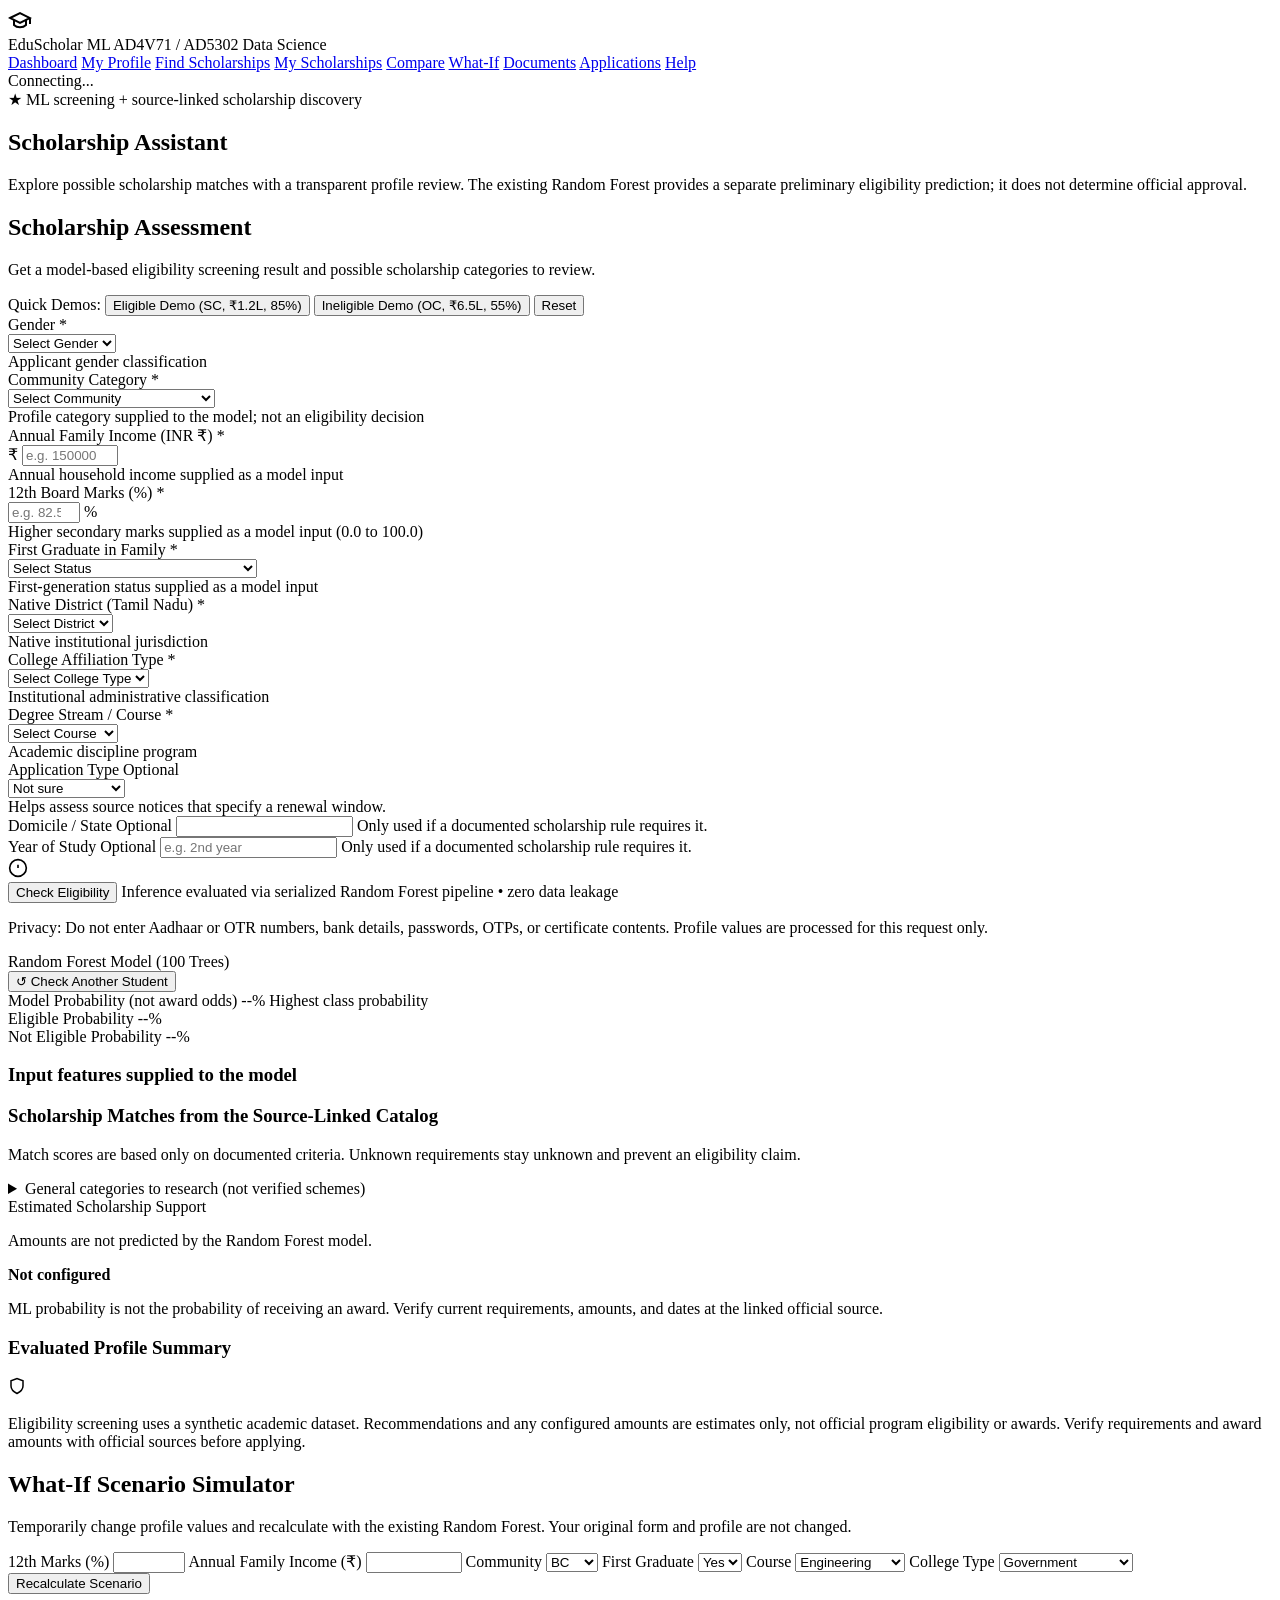
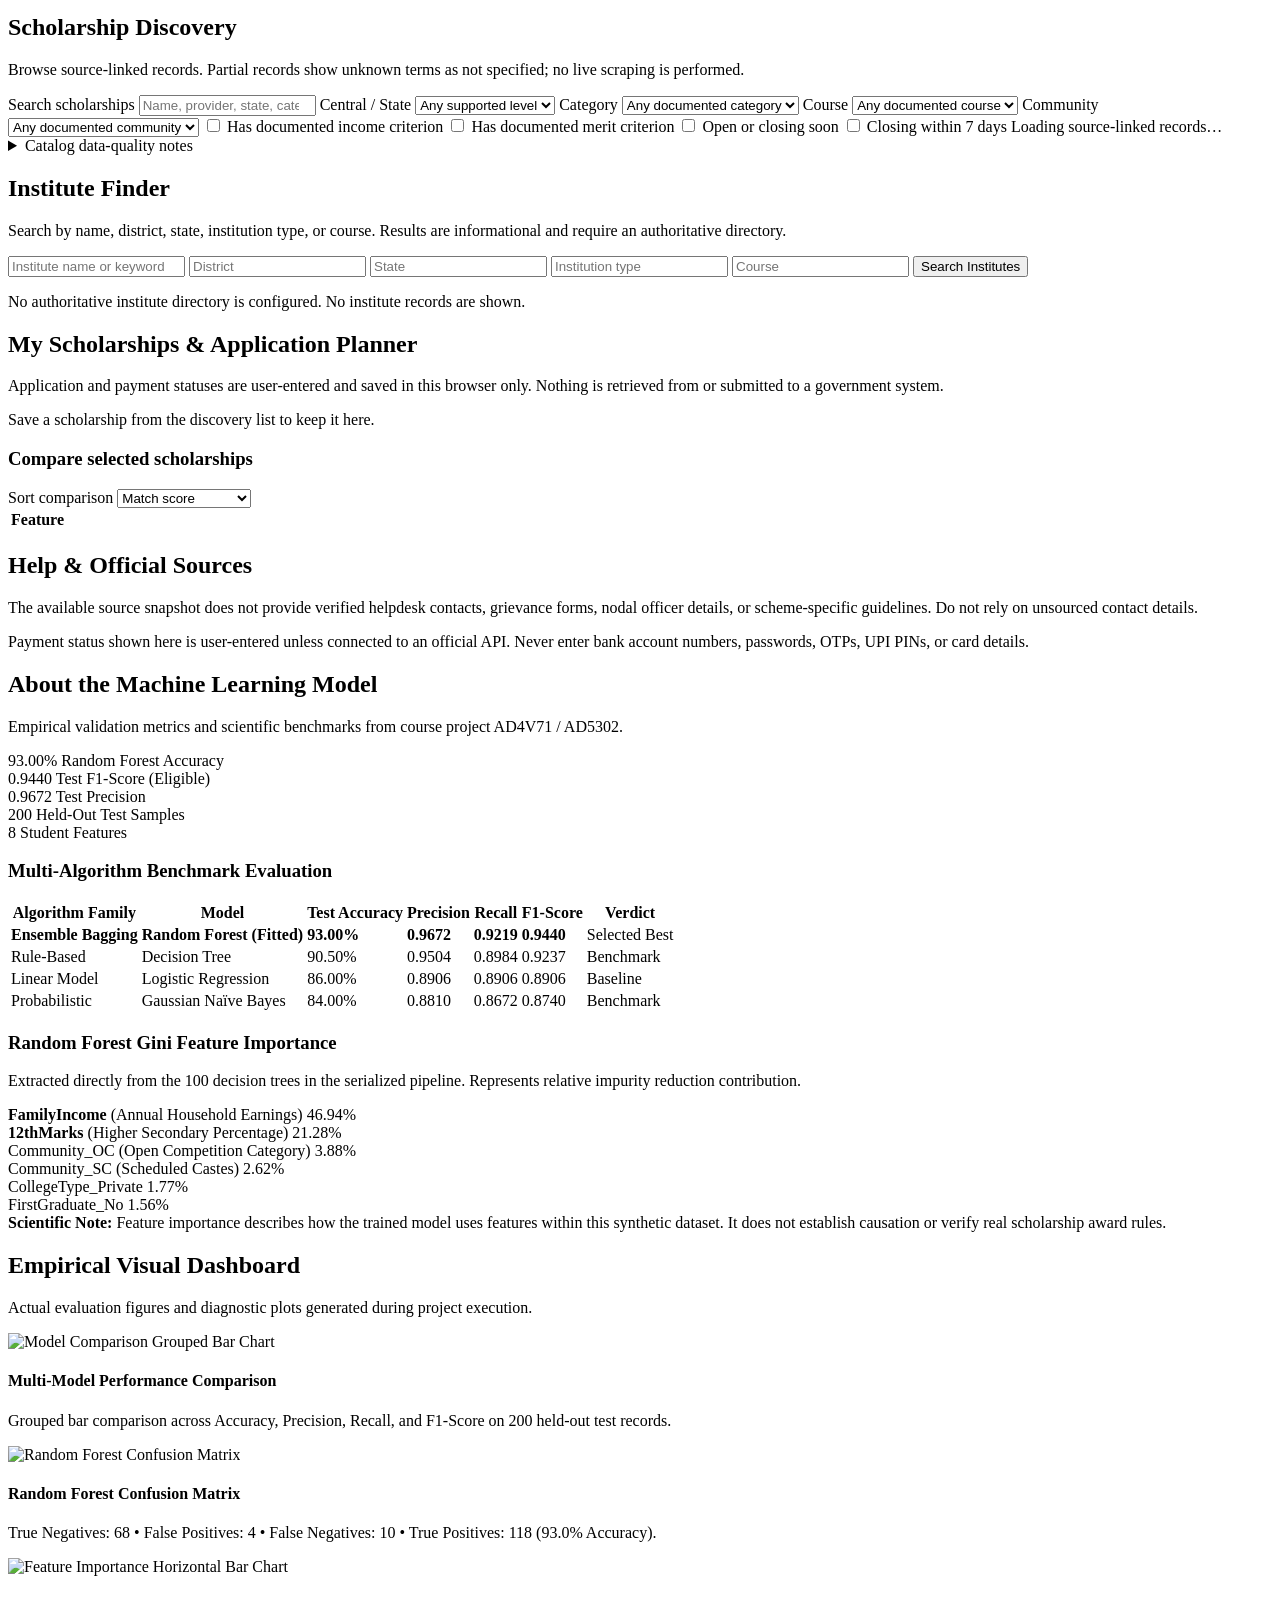
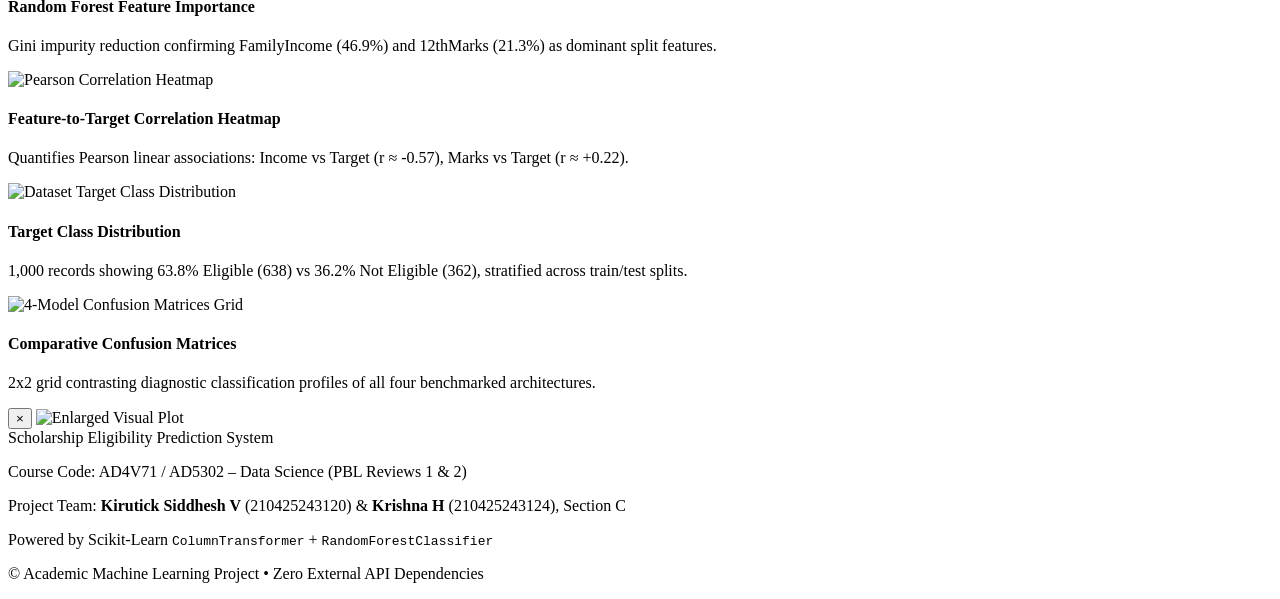
==== commit 4f9221af: "Add scholarship recommendation platform features" ====
--- a/web/templates/index.html
+++ b/web/templates/index.html
@@ -27,10 +27,15 @@
         </div>
       </div>
       <nav class="nav-links">
-        <a href="#predictor" class="nav-link active">Student Profile</a>
-        <a href="#scholarships" class="nav-link">Discover</a>
-        <a href="#saved-scholarships" class="nav-link">Saved</a>
-        <a href="#about-model" class="nav-link">About Model</a>
+        <a href="#dashboard" class="nav-link active">Dashboard</a>
+        <a href="#predictor" class="nav-link">My Profile</a>
+        <a href="#scholarships" class="nav-link">Find Scholarships</a>
+        <a href="#saved-scholarships" class="nav-link">My Scholarships</a>
+        <a href="#compare-section" class="nav-link">Compare</a>
+        <a href="#what-if-section" class="nav-link">What-If</a>
+        <a href="#documents-anchor" class="nav-link">Documents</a>
+        <a href="#applications-anchor" class="nav-link">Applications</a>
+        <a href="#help-section" class="nav-link">Help</a>
         <div class="system-status-pill" id="system-status-pill" title="Server & Pipeline Status">
           <span class="status-dot"></span>
           <span id="status-text">Connecting...</span>
@@ -40,7 +45,7 @@
   </header>
 
   <!-- Hero Section -->
-  <section class="hero-section">
+  <section class="hero-section" id="dashboard">
     <div class="hero-content">
       <div class="hero-badge">
         <span class="badge-icon">&#9733;</span>
@@ -243,6 +248,16 @@
               </div>
               <span class="field-hint">Helps assess source notices that specify a renewal window.</span>
             </div>
+            <div class="form-group">
+              <label for="domicile" class="form-label">Domicile / State <span class="optional-label">Optional</span></label>
+              <input id="domicile" name="Domicile" class="form-input" type="text" maxlength="100" autocomplete="address-level1">
+              <span class="field-hint">Only used if a documented scholarship rule requires it.</span>
+            </div>
+            <div class="form-group">
+              <label for="yearOfStudy" class="form-label">Year of Study <span class="optional-label">Optional</span></label>
+              <input id="yearOfStudy" name="YearOfStudy" class="form-input" type="text" maxlength="40" placeholder="e.g. 2nd year">
+              <span class="field-hint">Only used if a documented scholarship rule requires it.</span>
+            </div>
           </div>
 
           <!-- Error Alert Banner -->
@@ -335,6 +350,7 @@
           <div class="summary-section">
             <h3 class="summary-title">Evaluated Profile Summary</h3>
             <div class="summary-grid" id="summary-grid"></div>
+            <div id="profile-completeness" class="profile-completeness" role="status"></div>
           </div>
 
           <!-- Mandatory Disclaimer -->
@@ -350,6 +366,36 @@
           </div>
         </div>
       </div>
+
+      <section id="what-if-section" class="what-if-section hidden" aria-labelledby="what-if-title">
+        <div class="card">
+          <h2 class="card-title" id="what-if-title">What-If Scenario Simulator</h2>
+          <p class="card-subtitle">Temporarily change profile values and recalculate with the existing Random Forest. Your original form and profile are not changed.</p>
+          <div class="what-if-controls">
+            <label class="form-label" for="scenario-marks">12th Marks (%)</label>
+            <input id="scenario-marks" class="form-input" type="number" min="0" max="100" step="0.1">
+            <label class="form-label" for="scenario-income">Annual Family Income (₹)</label>
+            <input id="scenario-income" class="form-input" type="number" min="0" max="10000000" step="1000">
+            <label class="form-label" for="scenario-community">Community</label>
+            <select id="scenario-community" class="form-select">
+              <option>BC</option><option>MBC</option><option>SC</option><option>ST</option><option>OC</option>
+            </select>
+            <label class="form-label" for="scenario-first-graduate">First Graduate</label>
+            <select id="scenario-first-graduate" class="form-select"><option>Yes</option><option>No</option></select>
+            <label class="form-label" for="scenario-course">Course</label>
+            <select id="scenario-course" class="form-select">
+              <option>Engineering</option><option>Medical</option><option>Arts &amp; Science</option><option>Commerce</option><option>Management</option>
+            </select>
+            <label class="form-label" for="scenario-college-type">College Type</label>
+            <select id="scenario-college-type" class="form-select">
+              <option>Government</option><option>Government Aided</option><option>Private</option>
+            </select>
+          </div>
+          <button type="button" class="btn btn-primary" id="recalculate-scenario">Recalculate Scenario</button>
+          <p id="scenario-error" class="catalog-warning hidden" role="alert"></p>
+          <div id="scenario-result" class="scenario-result hidden" aria-live="polite"></div>
+        </div>
+      </section>
     </section>
 
     <section id="scholarships" class="section-container">
@@ -363,11 +409,46 @@
         <div class="catalog-controls">
           <label class="catalog-search-label" for="scholarship-search">Search scholarships</label>
           <input id="scholarship-search" class="form-input" type="search" placeholder="Name, provider, state, category" autocomplete="off">
-          <label class="catalog-checkbox"><input id="open-only-filter" type="checkbox"> Show only records with a future closing date</label>
+          <label class="form-label" for="state-filter">Central / State</label>
+          <select id="state-filter" class="form-select"><option value="">Any supported level</option></select>
+          <label class="form-label" for="category-filter">Category</label>
+          <select id="category-filter" class="form-select"><option value="">Any documented category</option></select>
+          <label class="form-label" for="course-filter">Course</label>
+          <select id="course-filter" class="form-select"><option value="">Any documented course</option></select>
+          <label class="form-label" for="community-filter">Community</label>
+          <select id="community-filter" class="form-select"><option value="">Any documented community</option></select>
+          <label class="catalog-checkbox"><input id="income-filter" type="checkbox"> Has documented income criterion</label>
+          <label class="catalog-checkbox"><input id="merit-filter" type="checkbox"> Has documented merit criterion</label>
+          <label class="catalog-checkbox"><input id="open-only-filter" type="checkbox"> Open or closing soon</label>
+          <label class="catalog-checkbox"><input id="closing-soon-filter" type="checkbox"> Closing within 7 days</label>
           <span id="catalog-updated" class="field-hint">Loading source-linked records…</span>
         </div>
+        <details id="catalog-quality-details" class="catalog-quality-details hidden">
+          <summary>Catalog data-quality notes</summary>
+          <ul id="catalog-quality-warnings"></ul>
+        </details>
         <p id="catalog-empty" class="catalog-empty hidden"></p>
         <div id="catalog-grid" class="catalog-grid" aria-live="polite"></div>
+      </div>
+    </section>
+
+    <section id="institute-finder" class="section-container">
+      <div class="card">
+        <div class="card-header">
+          <div>
+            <h2 class="card-title">Institute Finder</h2>
+            <p class="card-subtitle">Search by name, district, state, institution type, or course. Results are informational and require an authoritative directory.</p>
+          </div>
+        </div>
+        <div class="institute-search-controls">
+          <input id="institute-search-name" class="form-input" type="search" placeholder="Institute name or keyword" aria-label="Institute name or keyword">
+          <input id="institute-search-district" class="form-input" type="search" placeholder="District" aria-label="District">
+          <input id="institute-search-state" class="form-input" type="search" placeholder="State" aria-label="State">
+          <input id="institute-search-type" class="form-input" type="search" placeholder="Institution type" aria-label="Institution type">
+          <input id="institute-search-course" class="form-input" type="search" placeholder="Course" aria-label="Course">
+          <button type="button" class="btn btn-outline" id="institute-search-button">Search Institutes</button>
+        </div>
+        <p id="institute-results" class="catalog-empty" role="status">No authoritative institute directory is configured. No institute records are shown.</p>
       </div>
     </section>
 
@@ -375,19 +456,36 @@
       <div class="card">
         <div class="card-header">
           <div>
-            <h2 class="card-title">Saved Scholarships & Application Planner</h2>
-            <p class="card-subtitle">Saved IDs, manually selected status, and planning checkboxes stay in this browser only. Nothing is submitted to a government portal.</p>
+            <h2 class="card-title">My Scholarships & Application Planner</h2>
+            <p class="card-subtitle">Application and payment statuses are user-entered and saved in this browser only. Nothing is retrieved from or submitted to a government system.</p>
           </div>
         </div>
         <p id="saved-empty" class="catalog-empty">Save a scholarship from the discovery list to keep it here.</p>
         <div id="saved-scholarships-list" class="saved-scholarships-list"></div>
+        <span id="documents-anchor" class="section-anchor" aria-hidden="true"></span>
+        <span id="applications-anchor" class="section-anchor" aria-hidden="true"></span>
         <section id="compare-section" class="compare-section hidden" aria-labelledby="compare-title">
           <h3 class="sub-heading" id="compare-title">Compare selected scholarships</h3>
+          <label class="form-label compare-sort-label" for="compare-sort">Sort comparison</label>
+          <select id="compare-sort" class="form-select">
+            <option value="score">Match score</option>
+            <option value="deadline">Deadline urgency</option>
+            <option value="benefit">Benefit information</option>
+          </select>
           <div class="table-container">
             <table class="data-table comparison-table">
-              <thead><tr><th>Scholarship</th><th>Match Score</th><th>Benefit</th><th>Deadline</th><th>Status</th><th>Application</th><th>Documents</th><th>Official Source</th></tr></thead>
+              <thead><tr id="compare-table-header"><th>Feature</th></tr></thead>
               <tbody id="compare-table-body"></tbody>
             </table>
+          </div>
+        </section>
+
+        <section id="help-section" class="section-container">
+          <div class="card">
+            <h2 class="card-title">Help & Official Sources</h2>
+            <p class="card-subtitle">The available source snapshot does not provide verified helpdesk contacts, grievance forms, nodal officer details, or scheme-specific guidelines. Do not rely on unsourced contact details.</p>
+            <div id="help-source-links" class="catalog-links"></div>
+            <p class="catalog-warning">Payment status shown here is user-entered unless connected to an official API. Never enter bank account numbers, passwords, OTPs, UPI PINs, or card details.</p>
           </div>
         </section>
       </div>
@@ -544,7 +642,7 @@
             </div>
           </div>
           <div class="note-box">
-            <strong>Scientific Note:</strong> Feature importance reflects predictive reliance within this synthetic dataset only; it does not verify real scholarship award rules. Correlation denotes linear co-occurrence, not legal or physical causation.
+            <strong>Scientific Note:</strong> Feature importance describes how the trained model uses features within this synthetic dataset. It does not establish causation or verify real scholarship award rules.
           </div>
         </div>
       </div>
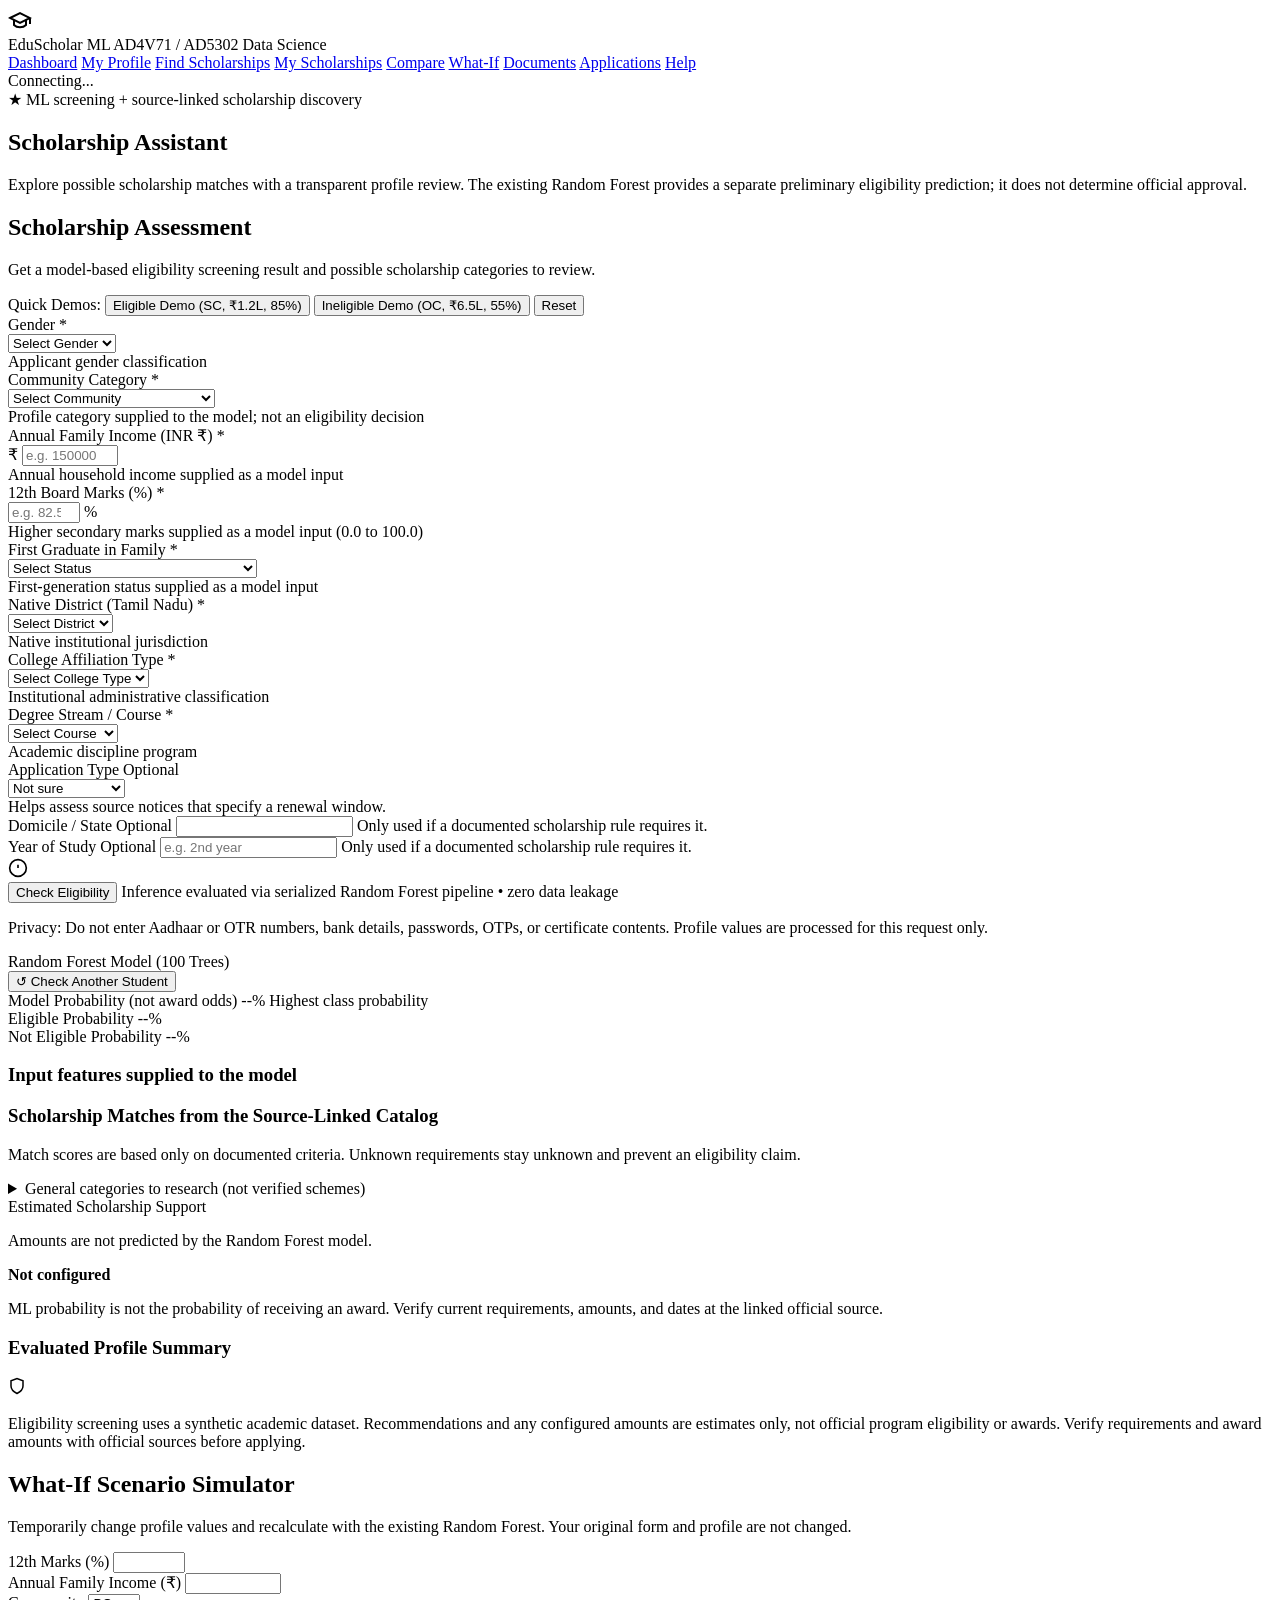
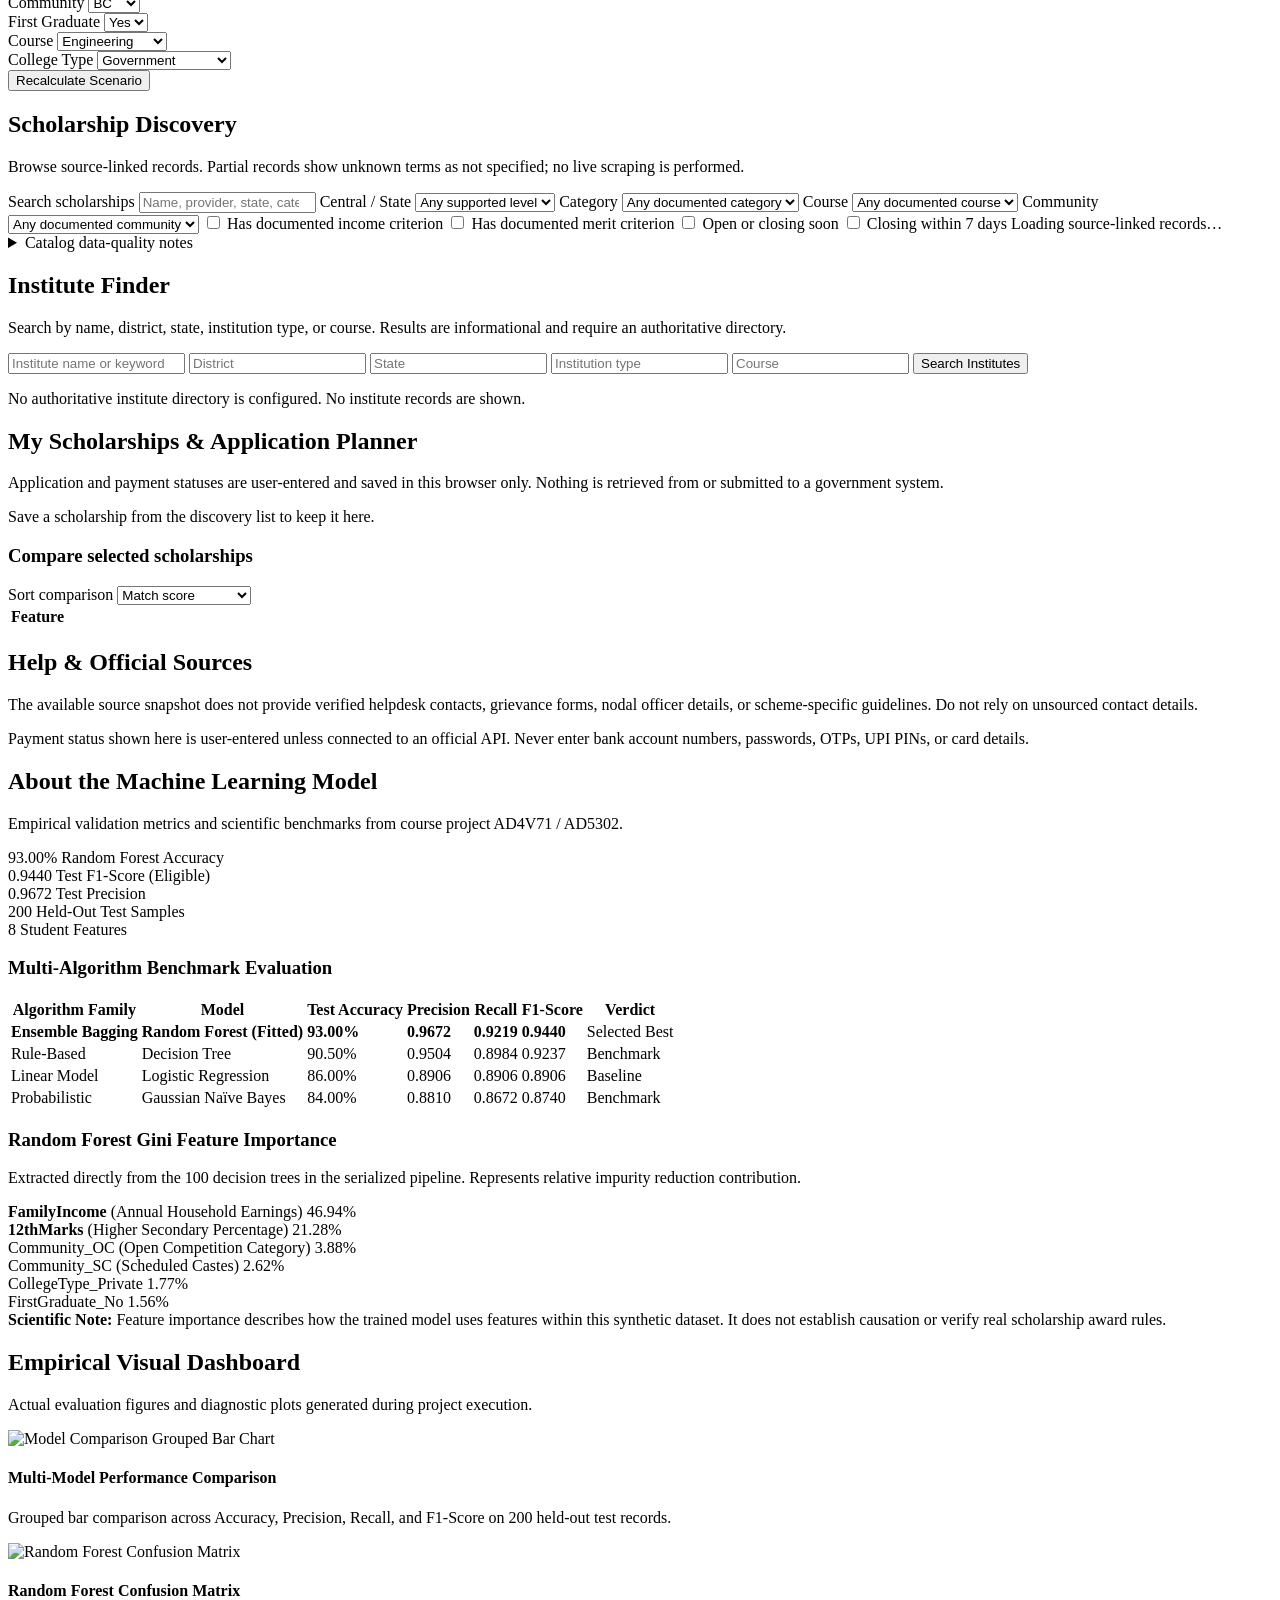
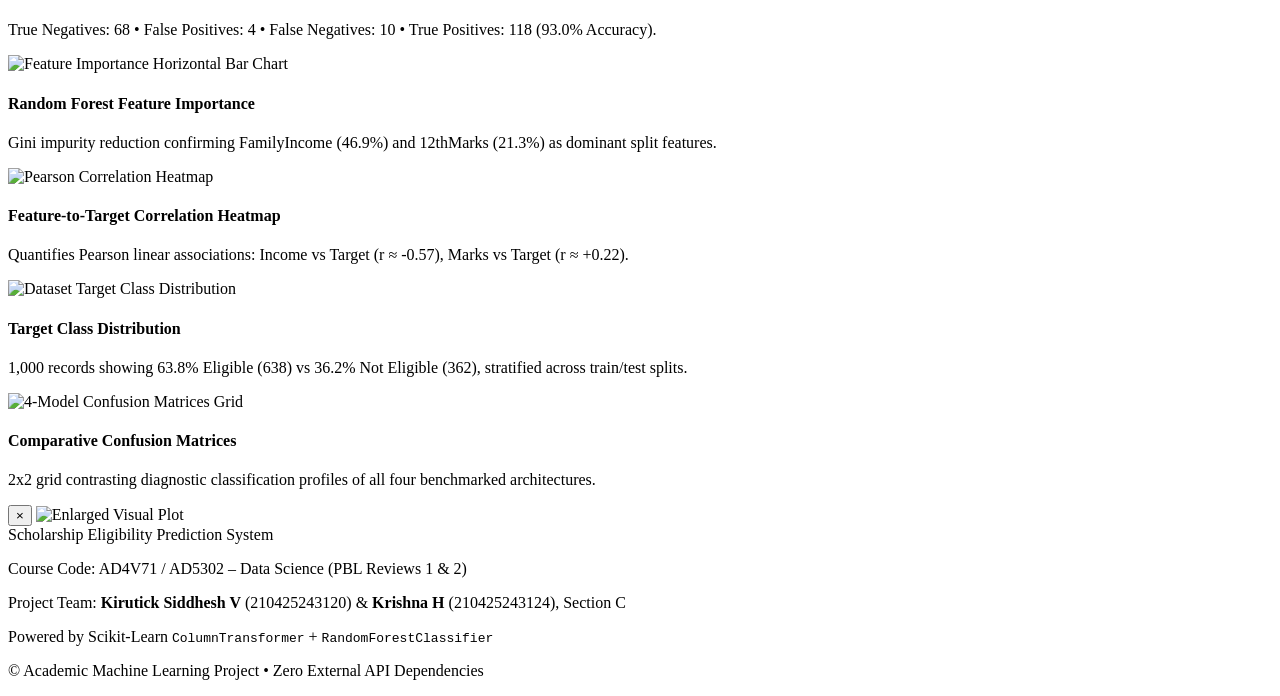
==== commit fe40d3b2: "Add project features and improve UI" ====
--- a/web/templates/index.html
+++ b/web/templates/index.html
@@ -372,24 +372,36 @@
           <h2 class="card-title" id="what-if-title">What-If Scenario Simulator</h2>
           <p class="card-subtitle">Temporarily change profile values and recalculate with the existing Random Forest. Your original form and profile are not changed.</p>
           <div class="what-if-controls">
-            <label class="form-label" for="scenario-marks">12th Marks (%)</label>
-            <input id="scenario-marks" class="form-input" type="number" min="0" max="100" step="0.1">
-            <label class="form-label" for="scenario-income">Annual Family Income (₹)</label>
-            <input id="scenario-income" class="form-input" type="number" min="0" max="10000000" step="1000">
-            <label class="form-label" for="scenario-community">Community</label>
-            <select id="scenario-community" class="form-select">
-              <option>BC</option><option>MBC</option><option>SC</option><option>ST</option><option>OC</option>
-            </select>
-            <label class="form-label" for="scenario-first-graduate">First Graduate</label>
-            <select id="scenario-first-graduate" class="form-select"><option>Yes</option><option>No</option></select>
-            <label class="form-label" for="scenario-course">Course</label>
-            <select id="scenario-course" class="form-select">
-              <option>Engineering</option><option>Medical</option><option>Arts &amp; Science</option><option>Commerce</option><option>Management</option>
-            </select>
-            <label class="form-label" for="scenario-college-type">College Type</label>
-            <select id="scenario-college-type" class="form-select">
-              <option>Government</option><option>Government Aided</option><option>Private</option>
-            </select>
+            <div class="form-group">
+              <label class="form-label" for="scenario-marks">12th Marks (%)</label>
+              <input id="scenario-marks" class="form-input" type="number" min="0" max="100" step="0.1">
+            </div>
+            <div class="form-group">
+              <label class="form-label" for="scenario-income">Annual Family Income (₹)</label>
+              <input id="scenario-income" class="form-input" type="number" min="0" max="10000000" step="1000">
+            </div>
+            <div class="form-group">
+              <label class="form-label" for="scenario-community">Community</label>
+              <select id="scenario-community" class="form-select">
+                <option>BC</option><option>MBC</option><option>SC</option><option>ST</option><option>OC</option>
+              </select>
+            </div>
+            <div class="form-group">
+              <label class="form-label" for="scenario-first-graduate">First Graduate</label>
+              <select id="scenario-first-graduate" class="form-select"><option>Yes</option><option>No</option></select>
+            </div>
+            <div class="form-group">
+              <label class="form-label" for="scenario-course">Course</label>
+              <select id="scenario-course" class="form-select">
+                <option>Engineering</option><option>Medical</option><option>Arts &amp; Science</option><option>Commerce</option><option>Management</option>
+              </select>
+            </div>
+            <div class="form-group">
+              <label class="form-label" for="scenario-college-type">College Type</label>
+              <select id="scenario-college-type" class="form-select">
+                <option>Government</option><option>Government Aided</option><option>Private</option>
+              </select>
+            </div>
           </div>
           <button type="button" class="btn btn-primary" id="recalculate-scenario">Recalculate Scenario</button>
           <p id="scenario-error" class="catalog-warning hidden" role="alert"></p>
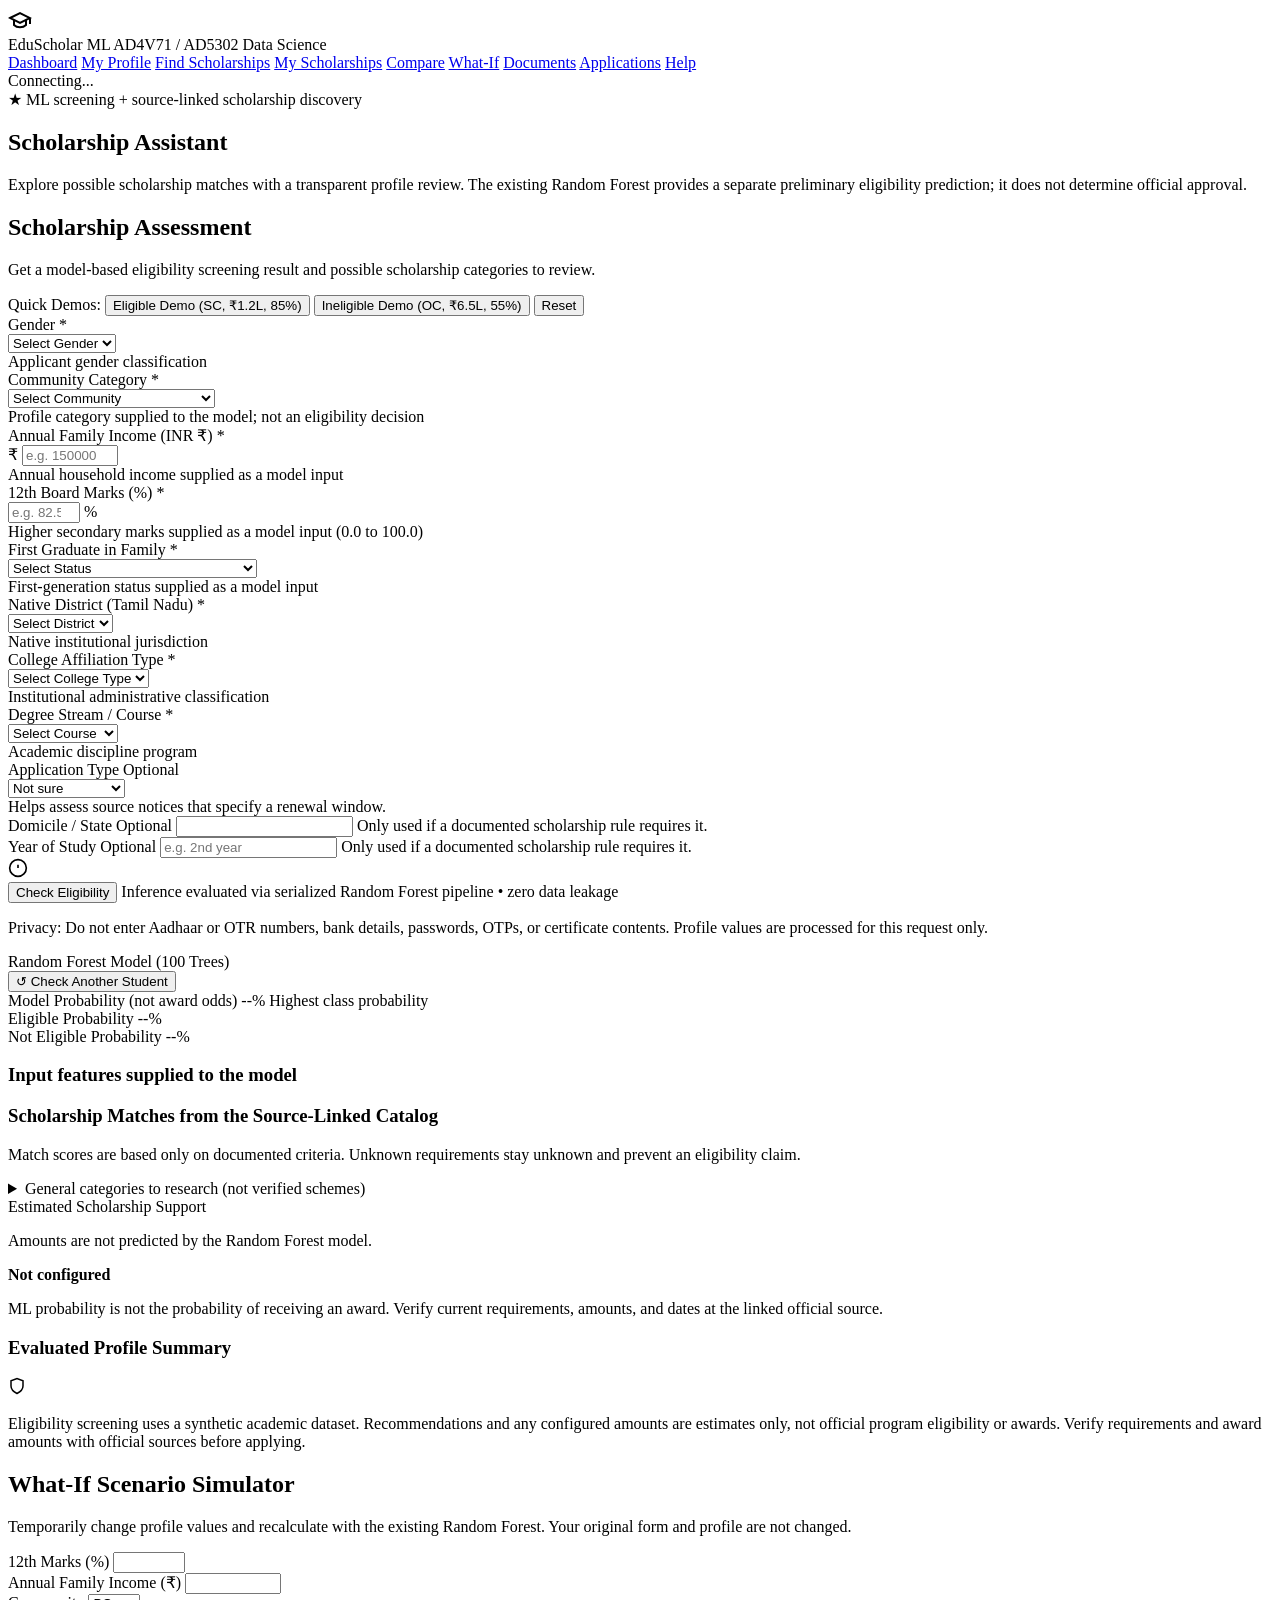
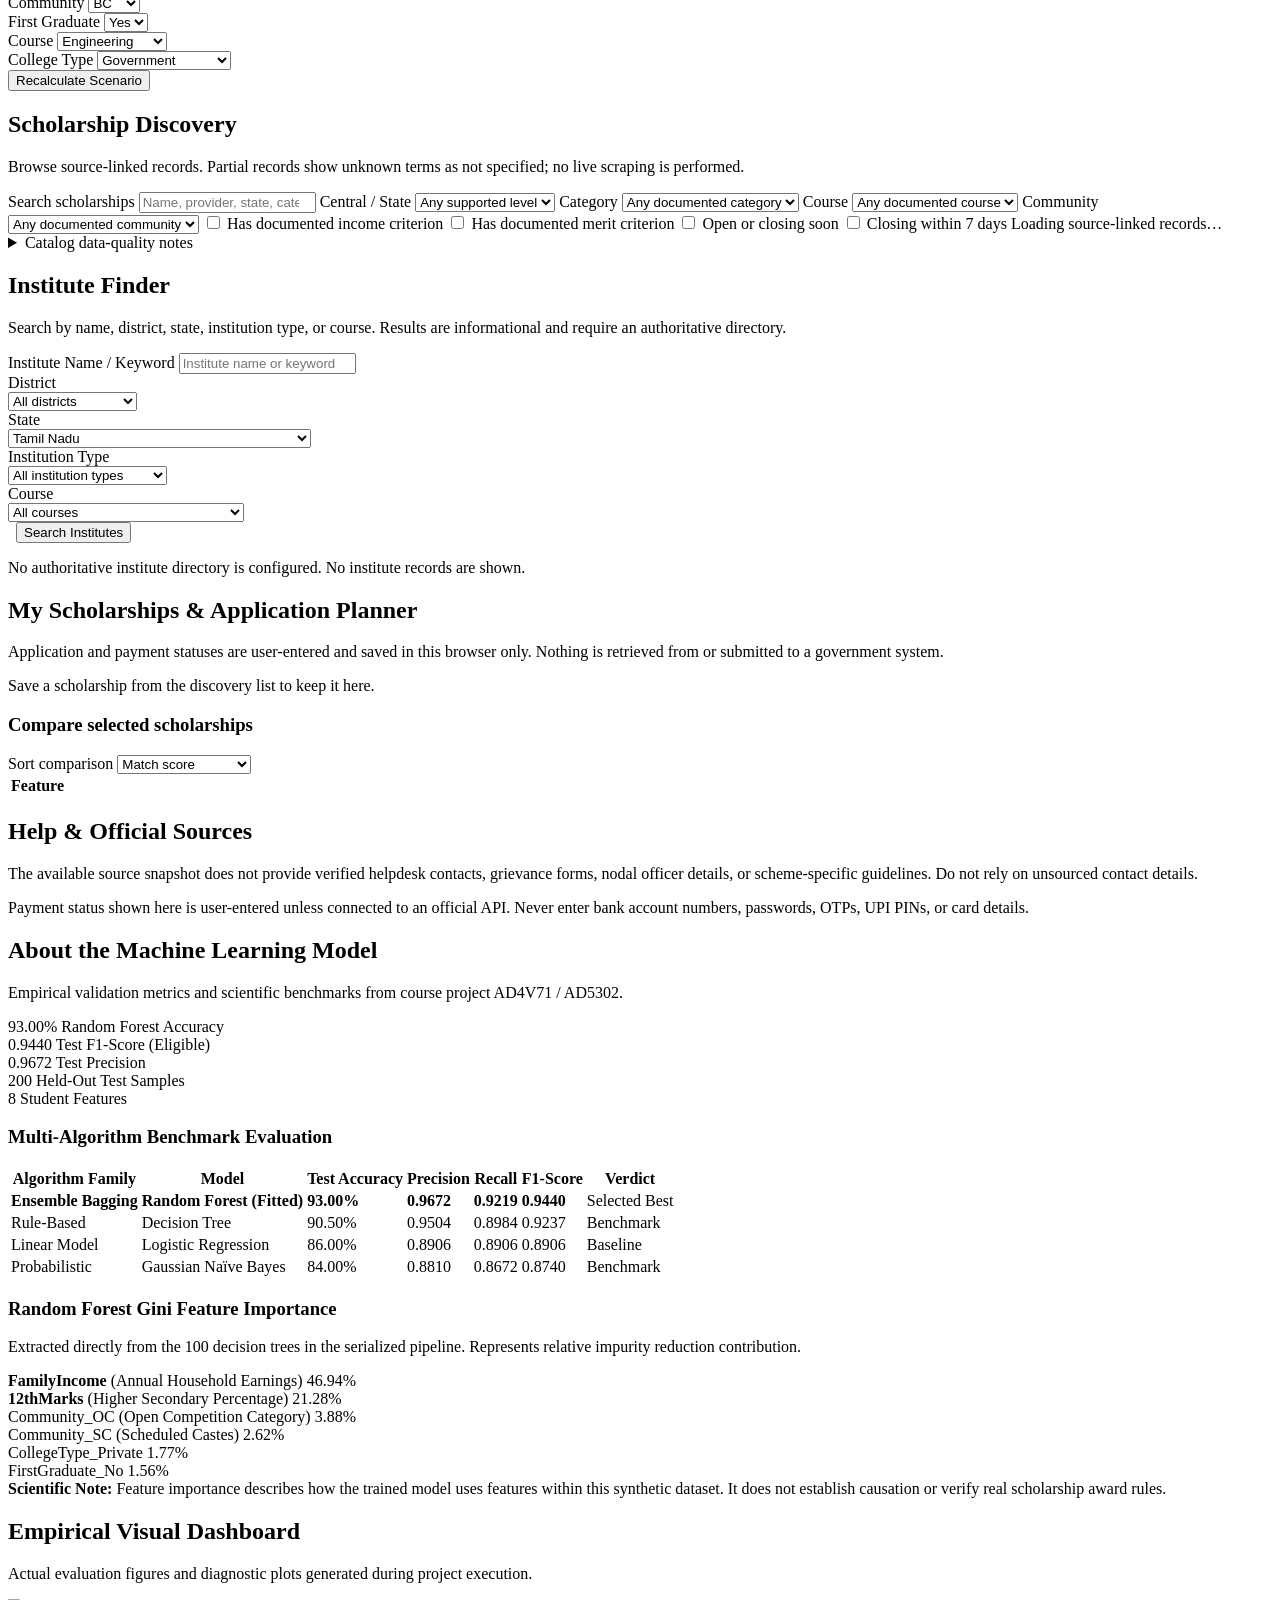
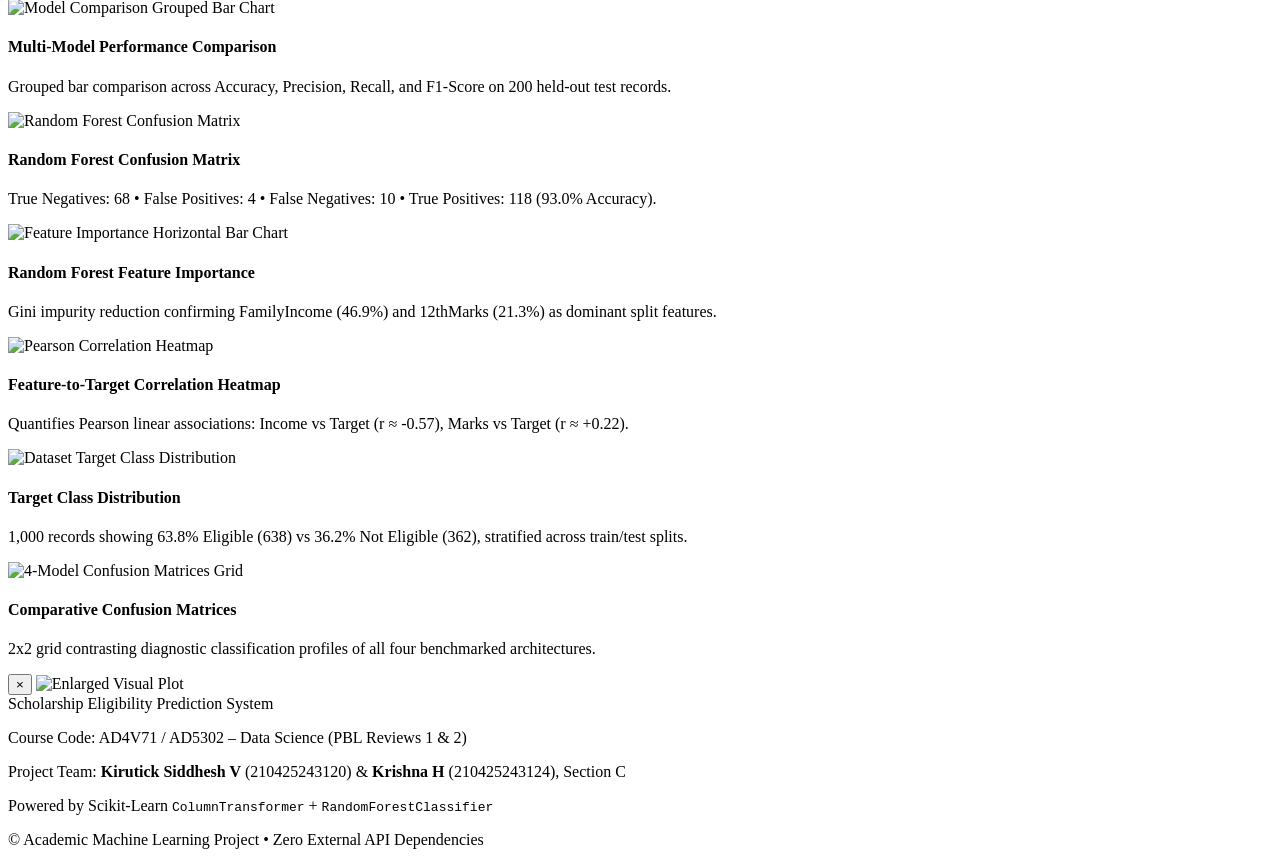
==== commit 0206ec8e: "Add project features and improve UI" ====
--- a/web/templates/index.html
+++ b/web/templates/index.html
@@ -453,14 +453,154 @@
           </div>
         </div>
         <div class="institute-search-controls">
-          <input id="institute-search-name" class="form-input" type="search" placeholder="Institute name or keyword" aria-label="Institute name or keyword">
-          <input id="institute-search-district" class="form-input" type="search" placeholder="District" aria-label="District">
-          <input id="institute-search-state" class="form-input" type="search" placeholder="State" aria-label="State">
-          <input id="institute-search-type" class="form-input" type="search" placeholder="Institution type" aria-label="Institution type">
-          <input id="institute-search-course" class="form-input" type="search" placeholder="Course" aria-label="Course">
-          <button type="button" class="btn btn-outline" id="institute-search-button">Search Institutes</button>
+          <div class="form-group">
+            <label class="form-label" for="institute-search-name">Institute Name / Keyword</label>
+            <input id="institute-search-name" class="form-input" type="search" placeholder="Institute name or keyword" aria-label="Institute Name / Keyword">
+          </div>
+          <div class="form-group">
+            <label class="form-label" for="institute-search-district">District</label>
+            <div class="select-wrapper">
+              <select id="institute-search-district" class="form-select" aria-label="District">
+                <option value="" selected>All districts</option>
+                <option value="Ariyalur">Ariyalur</option>
+                <option value="Chengalpattu">Chengalpattu</option>
+                <option value="Chennai">Chennai</option>
+                <option value="Coimbatore">Coimbatore</option>
+                <option value="Cuddalore">Cuddalore</option>
+                <option value="Dharmapuri">Dharmapuri</option>
+                <option value="Dindigul">Dindigul</option>
+                <option value="Erode">Erode</option>
+                <option value="Kallakurichi">Kallakurichi</option>
+                <option value="Kancheepuram">Kancheepuram</option>
+                <option value="Karur">Karur</option>
+                <option value="Krishnagiri">Krishnagiri</option>
+                <option value="Madurai">Madurai</option>
+                <option value="Mayiladuthurai">Mayiladuthurai</option>
+                <option value="Nagapattinam">Nagapattinam</option>
+                <option value="Namakkal">Namakkal</option>
+                <option value="Perambalur">Perambalur</option>
+                <option value="Pudukkottai">Pudukkottai</option>
+                <option value="Ramanathapuram">Ramanathapuram</option>
+                <option value="Ranipet">Ranipet</option>
+                <option value="Salem">Salem</option>
+                <option value="Sivaganga">Sivaganga</option>
+                <option value="Tenkasi">Tenkasi</option>
+                <option value="Thanjavur">Thanjavur</option>
+                <option value="The Nilgiris">The Nilgiris</option>
+                <option value="Theni">Theni</option>
+                <option value="Thoothukudi">Thoothukudi</option>
+                <option value="Tiruchirappalli">Tiruchirappalli</option>
+                <option value="Tirunelveli">Tirunelveli</option>
+                <option value="Tirupathur">Tirupathur</option>
+                <option value="Tiruppur">Tiruppur</option>
+                <option value="Tiruvallur">Tiruvallur</option>
+                <option value="Tiruvannamalai">Tiruvannamalai</option>
+                <option value="Vellore">Vellore</option>
+                <option value="Viluppuram">Viluppuram</option>
+                <option value="Virudhunagar">Virudhunagar</option>
+              </select>
+            </div>
+          </div>
+          <div class="form-group">
+            <label class="form-label" for="institute-search-state">State</label>
+            <div class="select-wrapper">
+              <select id="institute-search-state" class="form-select" aria-label="State">
+                <option value="">All states</option>
+                <optgroup label="States">
+                  <option value="Andhra Pradesh">Andhra Pradesh</option>
+                  <option value="Arunachal Pradesh">Arunachal Pradesh</option>
+                  <option value="Assam">Assam</option>
+                  <option value="Bihar">Bihar</option>
+                  <option value="Chhattisgarh">Chhattisgarh</option>
+                  <option value="Goa">Goa</option>
+                  <option value="Gujarat">Gujarat</option>
+                  <option value="Haryana">Haryana</option>
+                  <option value="Himachal Pradesh">Himachal Pradesh</option>
+                  <option value="Jharkhand">Jharkhand</option>
+                  <option value="Karnataka">Karnataka</option>
+                  <option value="Kerala">Kerala</option>
+                  <option value="Madhya Pradesh">Madhya Pradesh</option>
+                  <option value="Maharashtra">Maharashtra</option>
+                  <option value="Manipur">Manipur</option>
+                  <option value="Meghalaya">Meghalaya</option>
+                  <option value="Mizoram">Mizoram</option>
+                  <option value="Nagaland">Nagaland</option>
+                  <option value="Odisha">Odisha</option>
+                  <option value="Punjab">Punjab</option>
+                  <option value="Rajasthan">Rajasthan</option>
+                  <option value="Sikkim">Sikkim</option>
+                  <option value="Tamil Nadu" selected>Tamil Nadu</option>
+                  <option value="Telangana">Telangana</option>
+                  <option value="Tripura">Tripura</option>
+                  <option value="Uttar Pradesh">Uttar Pradesh</option>
+                  <option value="Uttarakhand">Uttarakhand</option>
+                  <option value="West Bengal">West Bengal</option>
+                </optgroup>
+                <optgroup label="Union Territories">
+                  <option value="Andaman and Nicobar Islands">Andaman and Nicobar Islands</option>
+                  <option value="Chandigarh">Chandigarh</option>
+                  <option value="Dadra and Nagar Haveli and Daman and Diu">Dadra and Nagar Haveli and Daman and Diu</option>
+                  <option value="Delhi">Delhi</option>
+                  <option value="Jammu and Kashmir">Jammu and Kashmir</option>
+                  <option value="Ladakh">Ladakh</option>
+                  <option value="Lakshadweep">Lakshadweep</option>
+                  <option value="Puducherry">Puducherry</option>
+                </optgroup>
+              </select>
+            </div>
+          </div>
+          <div class="form-group">
+            <label class="form-label" for="institute-search-type">Institution Type</label>
+            <div class="select-wrapper">
+              <select id="institute-search-type" class="form-select" aria-label="Institution Type">
+                <option value="" selected>All institution types</option>
+                <option value="Government">Government</option>
+                <option value="Government Aided">Government Aided</option>
+                <option value="Private">Private</option>
+                <option value="Deemed University">Deemed University</option>
+                <option value="Autonomous">Autonomous</option>
+                <option value="University">University</option>
+                <option value="Engineering College">Engineering College</option>
+                <option value="Arts & Science College">Arts & Science College</option>
+                <option value="Medical College">Medical College</option>
+                <option value="Polytechnic">Polytechnic</option>
+                <option value="Other">Other</option>
+              </select>
+            </div>
+          </div>
+          <div class="form-group">
+            <label class="form-label" for="institute-search-course">Course</label>
+            <div class="select-wrapper">
+              <select id="institute-search-course" class="form-select" aria-label="Course">
+                <option value="" selected>All courses</option>
+                <option value="Engineering">Engineering</option>
+                <option value="Computer Science">Computer Science</option>
+                <option value="Artificial Intelligence & Data Science">Artificial Intelligence & Data Science</option>
+                <option value="Information Technology">Information Technology</option>
+                <option value="Electronics & Communication">Electronics & Communication</option>
+                <option value="Electrical & Electronics">Electrical & Electronics</option>
+                <option value="Mechanical Engineering">Mechanical Engineering</option>
+                <option value="Civil Engineering">Civil Engineering</option>
+                <option value="Biotechnology">Biotechnology</option>
+                <option value="Business / Management">Business / Management</option>
+                <option value="Commerce">Commerce</option>
+                <option value="Arts">Arts</option>
+                <option value="Science">Science</option>
+                <option value="Medicine">Medicine</option>
+                <option value="Pharmacy">Pharmacy</option>
+                <option value="Law">Law</option>
+                <option value="Polytechnic">Polytechnic</option>
+                <option value="Other">Other</option>
+              </select>
+            </div>
+          </div>
+          <div class="form-group institute-search-action">
+            <label class="form-label institute-action-label" aria-hidden="true">&nbsp;</label>
+            <button type="button" class="btn btn-primary" id="institute-search-button">Search Institutes</button>
+          </div>
         </div>
         <p id="institute-results" class="catalog-empty" role="status">No authoritative institute directory is configured. No institute records are shown.</p>
+        <div id="institute-cards-list" class="catalog-grid hidden" aria-live="polite"></div>
       </div>
     </section>
 
